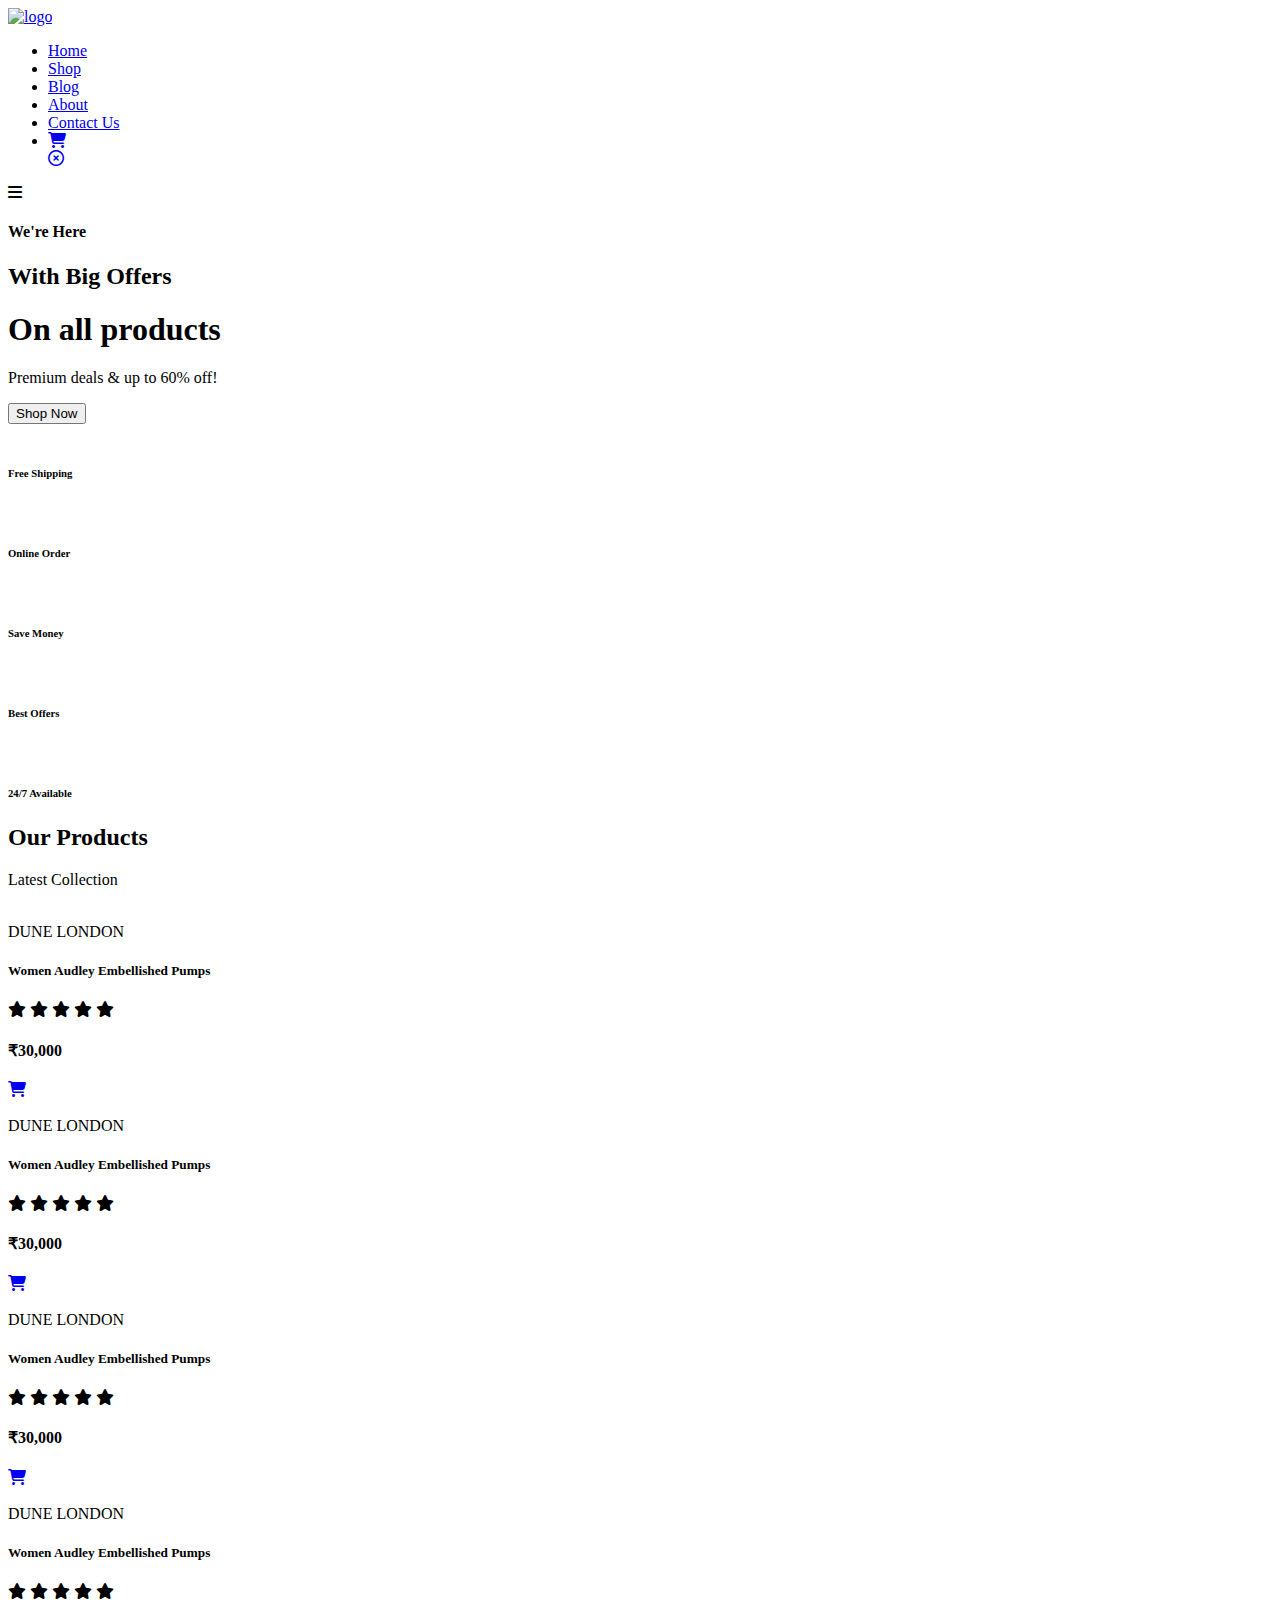
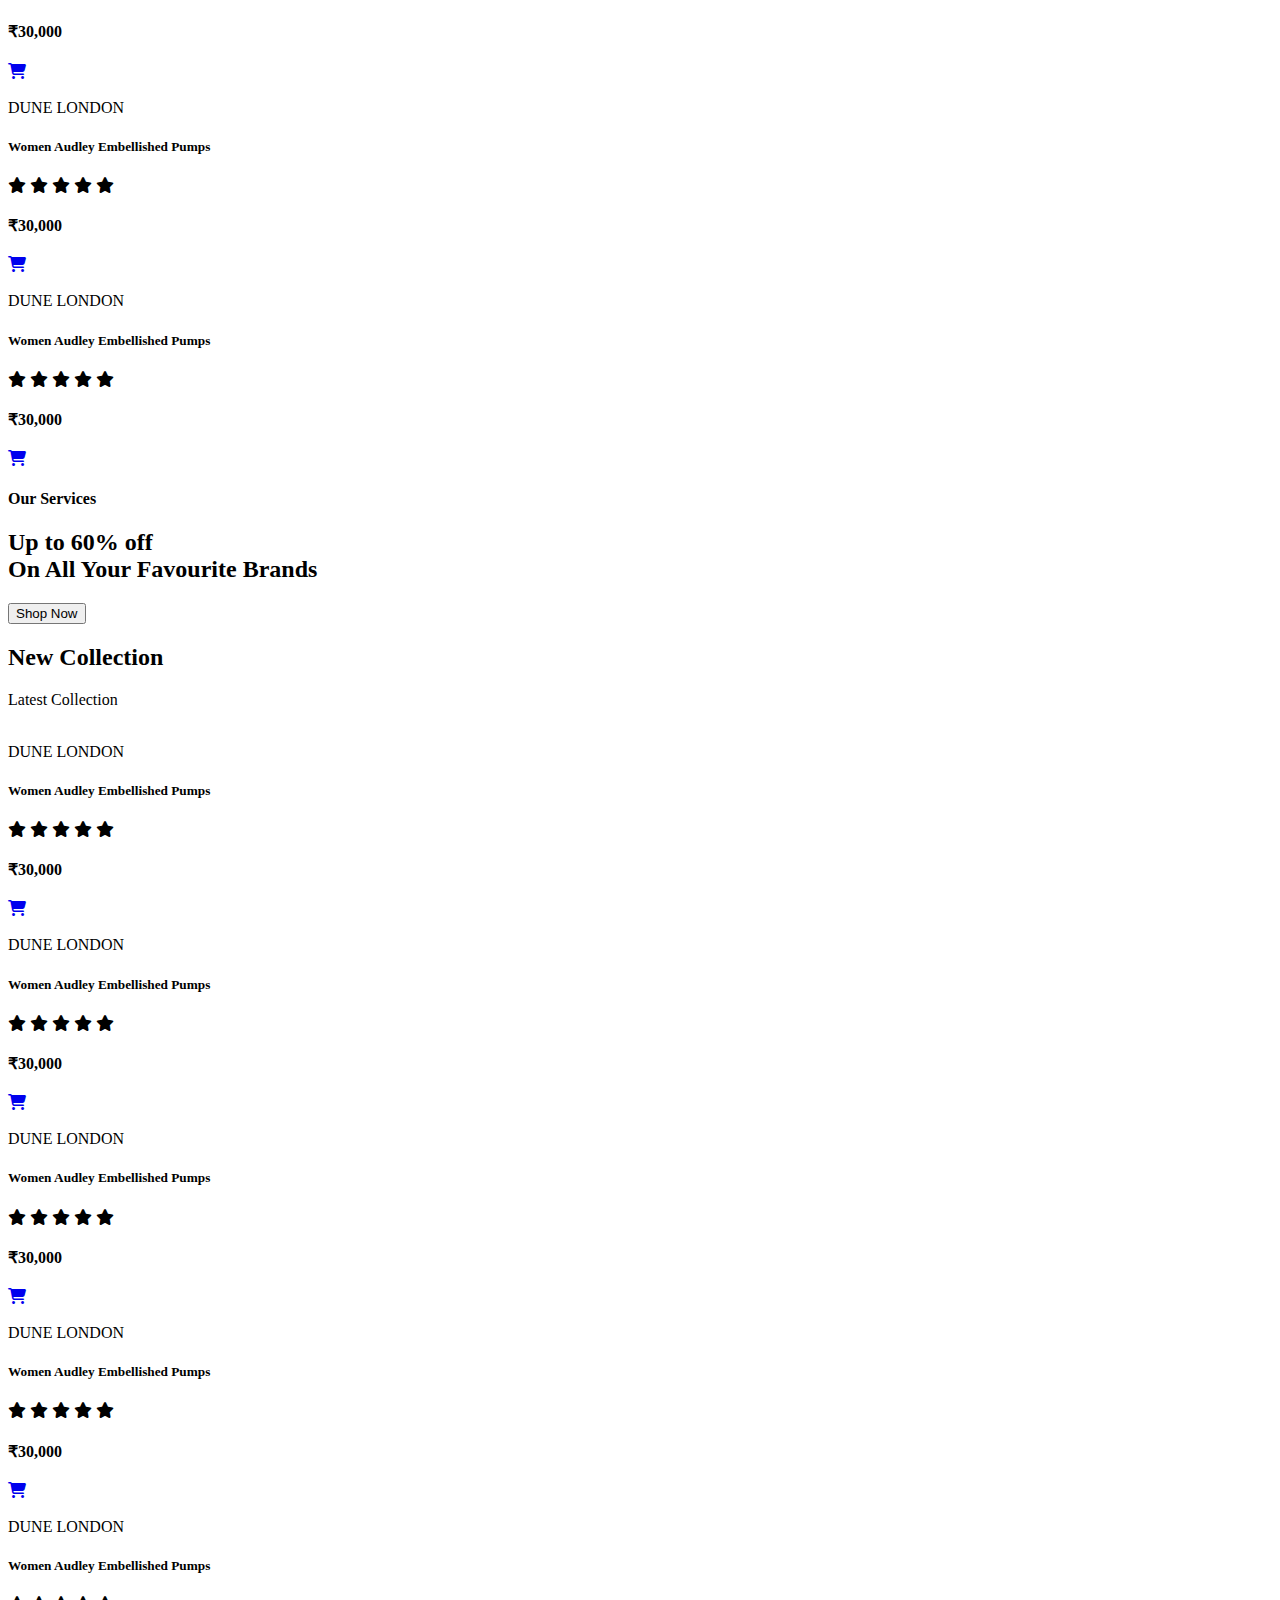
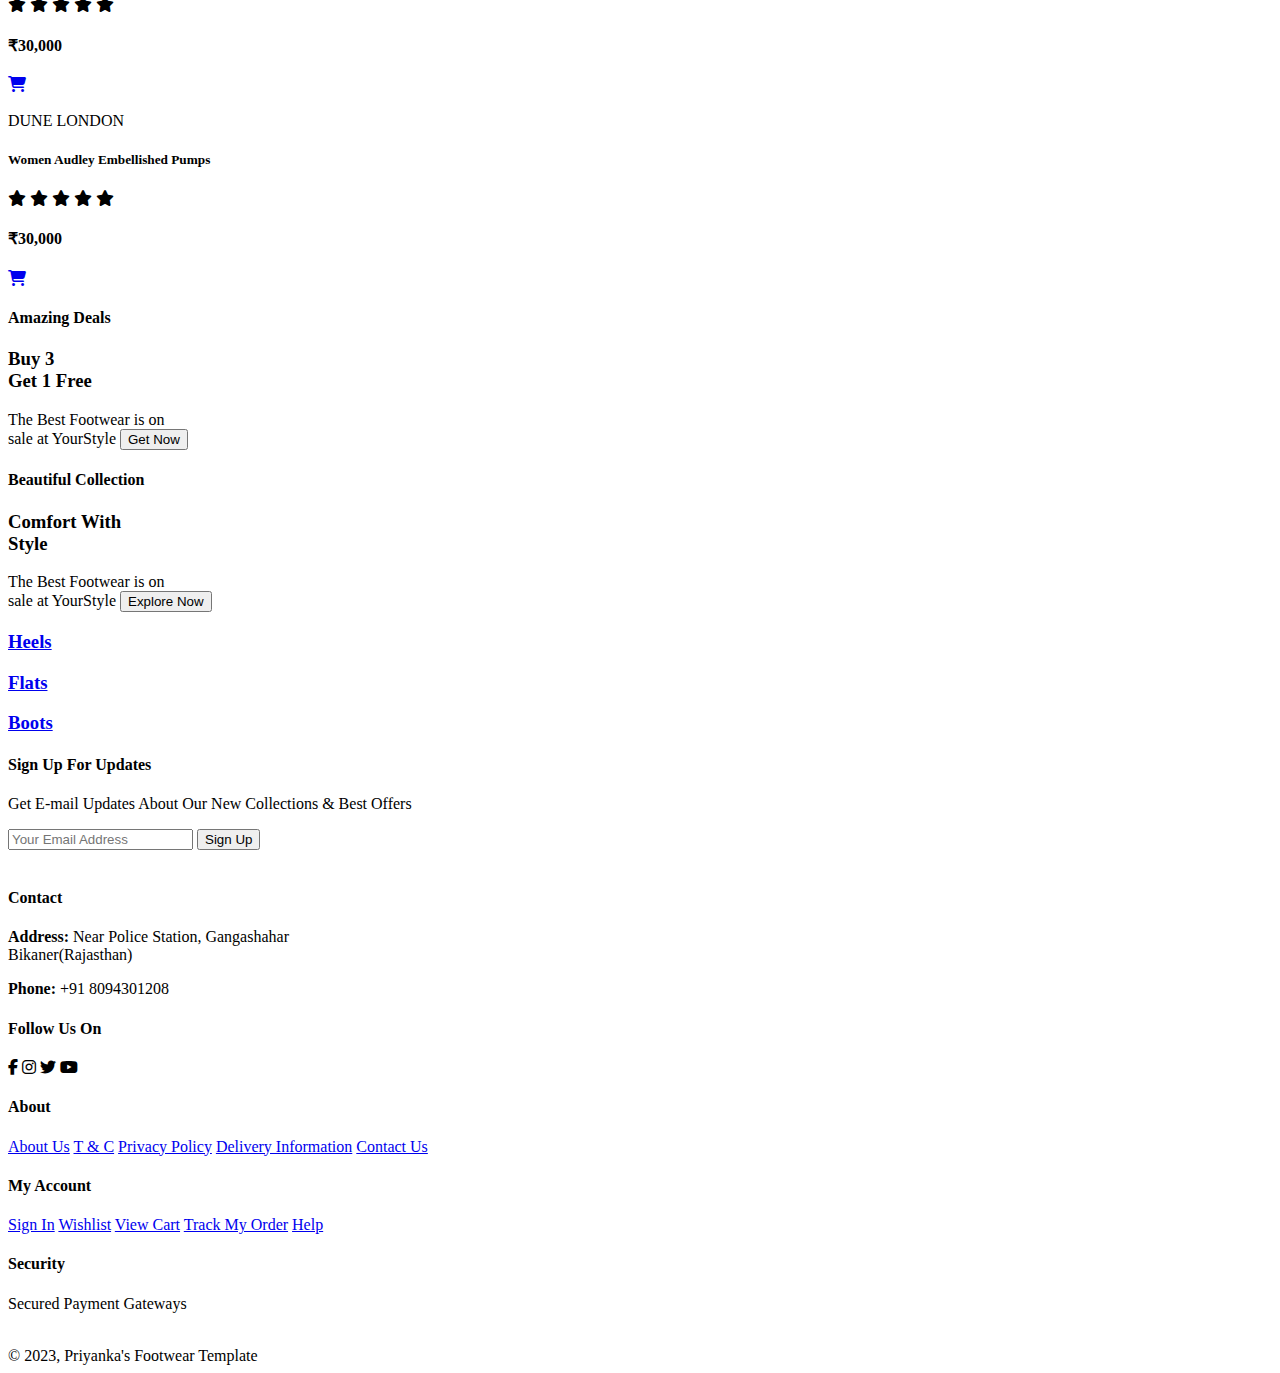
==== index.html @ 7c6fa23d "Add files via upload" ====
<!DOCTYPE html>
<html lang="en">

<head>
    <meta charset="UTF-8">
    <meta name="viewport" content="width=device-width, initial-scale=1.0">
    <title>Foot Bank</title>

    <link rel="stylesheet" href="index.css">
    <link rel="stylesheet" href="https://cdnjs.cloudflare.com/ajax/libs/font-awesome/6.2.1/css/all.min.css" />
    <link rel="icon" href="img/logooo.png">

</head>

<body>
    <!-- Navbar Section -->
    <section id="navbarSection">

        <a href="#"><img src="./img/logooo.png" class="logo" alt="logo"></a>
        <div>
            <ul id="navbar">
                <li><a href="index.html" class="active">Home</a></li>
                <li><a href="shop.html">Shop</a></li>
                <li><a href="blog.html">Blog</a></li>
                <li><a href="about.html">About</a></li>
                <li><a href="contact.html">Contact Us</a></li>
                <li><a href="addbag.html">
                        <i class="fa-solid fa-cart-shopping"></i>
                    </a></li>
                <a href="#" id="closeBtn"><i class="fa-regular fa-circle-xmark"></i></a>
            </ul>
        </div>
        <div id="menu">
            <i id="menubar" class="fa-solid fa-bars"></i>
        </div>
    </section>

    <!-- Heading Section -->
    <section id="headings">
        <div class="leftHead">
            <h4>We're Here</h4>
            <h2>With Big Offers </h2>
            <h1>On all products</h1>
            <p>Premium deals & up to 60% off!</p>
            <button>Shop Now</button>
        </div>
        <div class="rightHead">

        </div>

    </section>

    <!-- Feature Section -->
    <section id="features">
        <div class="featureBox">
            <img src="./img/features/free.png" alt="">
            <h6>Free Shipping</h6>
        </div>
        <div class="featureBox">
            <img src="./img/features/online.png" alt="">
            <h6>Online Order</h6>
        </div>
        <div class="featureBox">
            <img src="./img/features/saveMoney.png" alt="">
            <h6>Save Money</h6>
        </div>

        <div class="featureBox">
            <img src="./img/features/offer.webp" alt="">
            <h6>Best Offers</h6>
        </div>
        <div class="featureBox">
            <img src="./img/features/24_7.webp" alt="">
            <h6>24/7 Available</h6>
        </div>


    </section>


    <!-- Products1  Section -->
    <section id="products1">
        <h2>Our Products</h2>
        <p>Latest Collection</p>
        <div class="productContainer">
            <div class="prod">
                <img src="img/products/heel_pro1.jpg" alt="">
                <div class="pro-desc">
                    <span>DUNE LONDON</span>
                    <h5>Women Audley Embellished Pumps</h5>
                    <div class="rating">
                        <i class="fas fa-star"></i>
                        <i class="fas fa-star"></i>
                        <i class="fas fa-star"></i>
                        <i class="fas fa-star"></i>
                        <i class="fas fa-star"></i>
                    </div>
                    <h4>₹30,000</h4>
                </div>
                <a href="#"><i class="fa-solid fa-cart-shopping cart"></i></a>
            </div>
            <div class="prod">
                <img src="img/products/heel_pro2.webp" alt="">
                <div class="pro-desc">
                    <span>DUNE LONDON</span>
                    <h5>Women Audley Embellished Pumps</h5>
                    <div class="rating">
                        <i class="fas fa-star"></i>
                        <i class="fas fa-star"></i>
                        <i class="fas fa-star"></i>
                        <i class="fas fa-star"></i>
                        <i class="fas fa-star"></i>
                    </div>
                    <h4>₹30,000</h4>
                </div>
                <a href="#"><i class="fa-solid fa-cart-shopping cart"></i></a>
            </div>
            <div class="prod">
                <img src="img/products/heel_pro3.webp" alt="">
                <div class="pro-desc">
                    <span>DUNE LONDON</span>
                    <h5>Women Audley Embellished Pumps</h5>
                    <div class="rating">
                        <i class="fas fa-star"></i>
                        <i class="fas fa-star"></i>
                        <i class="fas fa-star"></i>
                        <i class="fas fa-star"></i>
                        <i class="fas fa-star"></i>
                    </div>
                    <h4>₹30,000</h4>
                </div>
                <a href="#"><i class="fa-solid fa-cart-shopping cart"></i></a>
            </div>
            <div class="prod">
                <img src="img/products/heel_pro4.jpeg" alt="">
                <div class="pro-desc">
                    <span>DUNE LONDON</span>
                    <h5>Women Audley Embellished Pumps</h5>
                    <div class="rating">
                        <i class="fas fa-star"></i>
                        <i class="fas fa-star"></i>
                        <i class="fas fa-star"></i>
                        <i class="fas fa-star"></i>
                        <i class="fas fa-star"></i>
                    </div>
                    <h4>₹30,000</h4>
                </div>
                <a href="#"><i class="fa-solid fa-cart-shopping cart"></i></a>
            </div>
            <div class="prod">
                <img src="img/products/heel_pro5.jpeg" alt="">
                <div class="pro-desc">
                    <span>DUNE LONDON</span>
                    <h5>Women Audley Embellished Pumps</h5>
                    <div class="rating">
                        <i class="fas fa-star"></i>
                        <i class="fas fa-star"></i>
                        <i class="fas fa-star"></i>
                        <i class="fas fa-star"></i>
                        <i class="fas fa-star"></i>
                    </div>
                    <h4>₹30,000</h4>
                </div>
                <a href="#"><i class="fa-solid fa-cart-shopping cart"></i></a>
            </div>
            <div class="prod">
                <img src="img/products/heel_pro6.jpeg" alt="">
                <div class="pro-desc">
                    <span>DUNE LONDON</span>
                    <h5>Women Audley Embellished Pumps</h5>
                    <div class="rating">
                        <i class="fas fa-star"></i>
                        <i class="fas fa-star"></i>
                        <i class="fas fa-star"></i>
                        <i class="fas fa-star"></i>
                        <i class="fas fa-star"></i>
                    </div>
                    <h4>₹30,000</h4>
                </div>
                <a href="#"><i class="fa-solid fa-cart-shopping cart"></i></a>
            </div>
        </div>
    </section>

    <!-- Banner Section -->
    <section id="banner">
        <h4>Our Services</h4>
        <h2>Up to <span>60% off</span> <br>
            On All Your Favourite Brands </h2>
        <button>Shop Now</button>
    </section>


    <!-- Arrival Section -->
    <section id="products1">
        <h2>New Collection</h2>
        <p>Latest Collection</p>
        <div class="productContainer">
            <div class="prod">
                <img src="img/arrival/arrival1.jpeg" alt="">
                <div class="pro-desc">
                    <span>DUNE LONDON</span>
                    <h5>Women Audley Embellished Pumps</h5>
                    <div class="rating">
                        <i class="fas fa-star"></i>
                        <i class="fas fa-star"></i>
                        <i class="fas fa-star"></i>
                        <i class="fas fa-star"></i>
                        <i class="fas fa-star"></i>
                    </div>
                    <h4>₹30,000</h4>
                </div>
                <a href="#"><i class="fa-solid fa-cart-shopping cart"></i></a>
            </div>
            <div class="prod">
                <img src="img/arrival/arrival2.jpeg" alt="">
                <div class="pro-desc">
                    <span>DUNE LONDON</span>
                    <h5>Women Audley Embellished Pumps</h5>
                    <div class="rating">
                        <i class="fas fa-star"></i>
                        <i class="fas fa-star"></i>
                        <i class="fas fa-star"></i>
                        <i class="fas fa-star"></i>
                        <i class="fas fa-star"></i>
                    </div>
                    <h4>₹30,000</h4>
                </div>
                <a href="#"><i class="fa-solid fa-cart-shopping cart"></i></a>
            </div>
            <div class="prod">
                <img src="img/arrival/arrival3.jpeg" alt="">
                <div class="pro-desc">
                    <span>DUNE LONDON</span>
                    <h5>Women Audley Embellished Pumps</h5>
                    <div class="rating">
                        <i class="fas fa-star"></i>
                        <i class="fas fa-star"></i>
                        <i class="fas fa-star"></i>
                        <i class="fas fa-star"></i>
                        <i class="fas fa-star"></i>
                    </div>
                    <h4>₹30,000</h4>
                </div>
                <a href="#"><i class="fa-solid fa-cart-shopping cart"></i></a>
            </div>
            <div class="prod">
                <img src="img/arrival/arrival4.webp" alt="">
                <div class="pro-desc">
                    <span>DUNE LONDON</span>
                    <h5>Women Audley Embellished Pumps</h5>
                    <div class="rating">
                        <i class="fas fa-star"></i>
                        <i class="fas fa-star"></i>
                        <i class="fas fa-star"></i>
                        <i class="fas fa-star"></i>
                        <i class="fas fa-star"></i>
                    </div>
                    <h4>₹30,000</h4>
                </div>
                <a href="#"><i class="fa-solid fa-cart-shopping cart"></i></a>
            </div>
            <div class="prod">
                <img src="img/arrival/arrival5.jpeg" alt="">
                <div class="pro-desc">
                    <span>DUNE LONDON</span>
                    <h5>Women Audley Embellished Pumps</h5>
                    <div class="rating">
                        <i class="fas fa-star"></i>
                        <i class="fas fa-star"></i>
                        <i class="fas fa-star"></i>
                        <i class="fas fa-star"></i>
                        <i class="fas fa-star"></i>
                    </div>
                    <h4>₹30,000</h4>
                </div>
                <a href="#"><i class="fa-solid fa-cart-shopping cart"></i></a>
            </div>
            <div class="prod">
                <img src="img/arrival/arrival6.webp" alt="">
                <div class="pro-desc">
                    <span>DUNE LONDON</span>
                    <h5>Women Audley Embellished Pumps</h5>
                    <div class="rating">
                        <i class="fas fa-star"></i>
                        <i class="fas fa-star"></i>
                        <i class="fas fa-star"></i>
                        <i class="fas fa-star"></i>
                        <i class="fas fa-star"></i>
                    </div>
                    <h4>₹30,000</h4>
                </div>
                <a href="#"><i class="fa-solid fa-cart-shopping cart"></i></a>
            </div>
        </div>
    </section>

    <!-- Home multi Banners Section -->
    <section id="multi-banner">
        <div class="banner-box">
            <h4>Amazing Deals</h4>
            <h3>Buy 3 <br> Get 1 Free</h3>
            <span>The Best Footwear is on <br> sale at <span class="siteName">YourStyle</span> </span>
            <button>Get Now</button>
        </div>

        <div class="banner-box multi-ban2">
            <h4>Beautiful Collection</h4>
            <h3>Comfort With <br>Style </h3>
            <span>The Best Footwear is on <br> sale at <span class="siteName">YourStyle</span> </span>
            <button class="multi-ban2btn">Explore Now</button>
        </div>
    </section>

    <!-- Home multi Banners 2 Section -->
    <section id="multi-banner2">
        <a href="#">
            <div class="banner-box banner-box21">
                <h3>Heels</h3>
            </div>
        </a>

        <a href="#">
            <div class="banner-box banner-box22">
                <h3>Flats</h3>
            </div>
        </a>


        <a href="#">
            <div class="banner-box banner-box23">
                <h3>Boots</h3>
            </div>
        </a>
    </section>

    <section id="emailLetter">
        <div class="letterLeft">
            <h4>Sign Up For Updates</h4>
            <p>Get E-mail Updates About Our New Collections & <span>Best Offers</span></p>
        </div>
        <div class="emailInput">
            <input type="text" placeholder="Your Email Address">
            <button class="emailBtn">Sign Up</button>
        </div>
    </section>

    <footer>
        <div class="box footer1">
            <img src="img/logooo.png" alt="">
            <h4>Contact</h4>
            <p><strong>Address: </strong>Near Police Station, Gangashahar <br>Bikaner(Rajasthan)</p>
            <p><strong>Phone: </strong>+91 8094301208</p>
            <div class="follows">
                <h4>Follow Us On</h4>
                <div class="followIcons">
                    <i class="fa-brands fa-facebook-f"></i>
                    <i class="fa-brands fa-instagram"></i>
                    <i class="fa-brands fa-twitter"></i>
                    <i class="fa-brands fa-youtube"></i>
                </div>
            </div>
        </div>
        <div class="box footer2">
            <h4>About</h4>
            <a href="#">About Us</a>
            <a href="#">T & C</a>
            <a href="#">Privacy Policy</a>
            <a href="#">Delivery Information</a>
            <a href="#">Contact Us</a>
        </div>
        <div class="box footer3">
            <h4>My Account</h4>
            <a href="#">Sign In</a>
            <a href="#">Wishlist</a>
            <a href="#">View Cart</a>
            <a href="#">Track My Order</a>
            <a href="#">Help</a>
        </div>
        <div class="box footer4">
            <h4>Security</h4>
            <p>Secured Payment Gateways</p>
            <img src="img/pay/pay.png" alt="">
        </div>

        <div class="footerCopyRight">
            &#169; 2023, Priyanka's Footwear Template
        </div>
    </footer>
    <script src="index.js"></script>
</body>

</html>
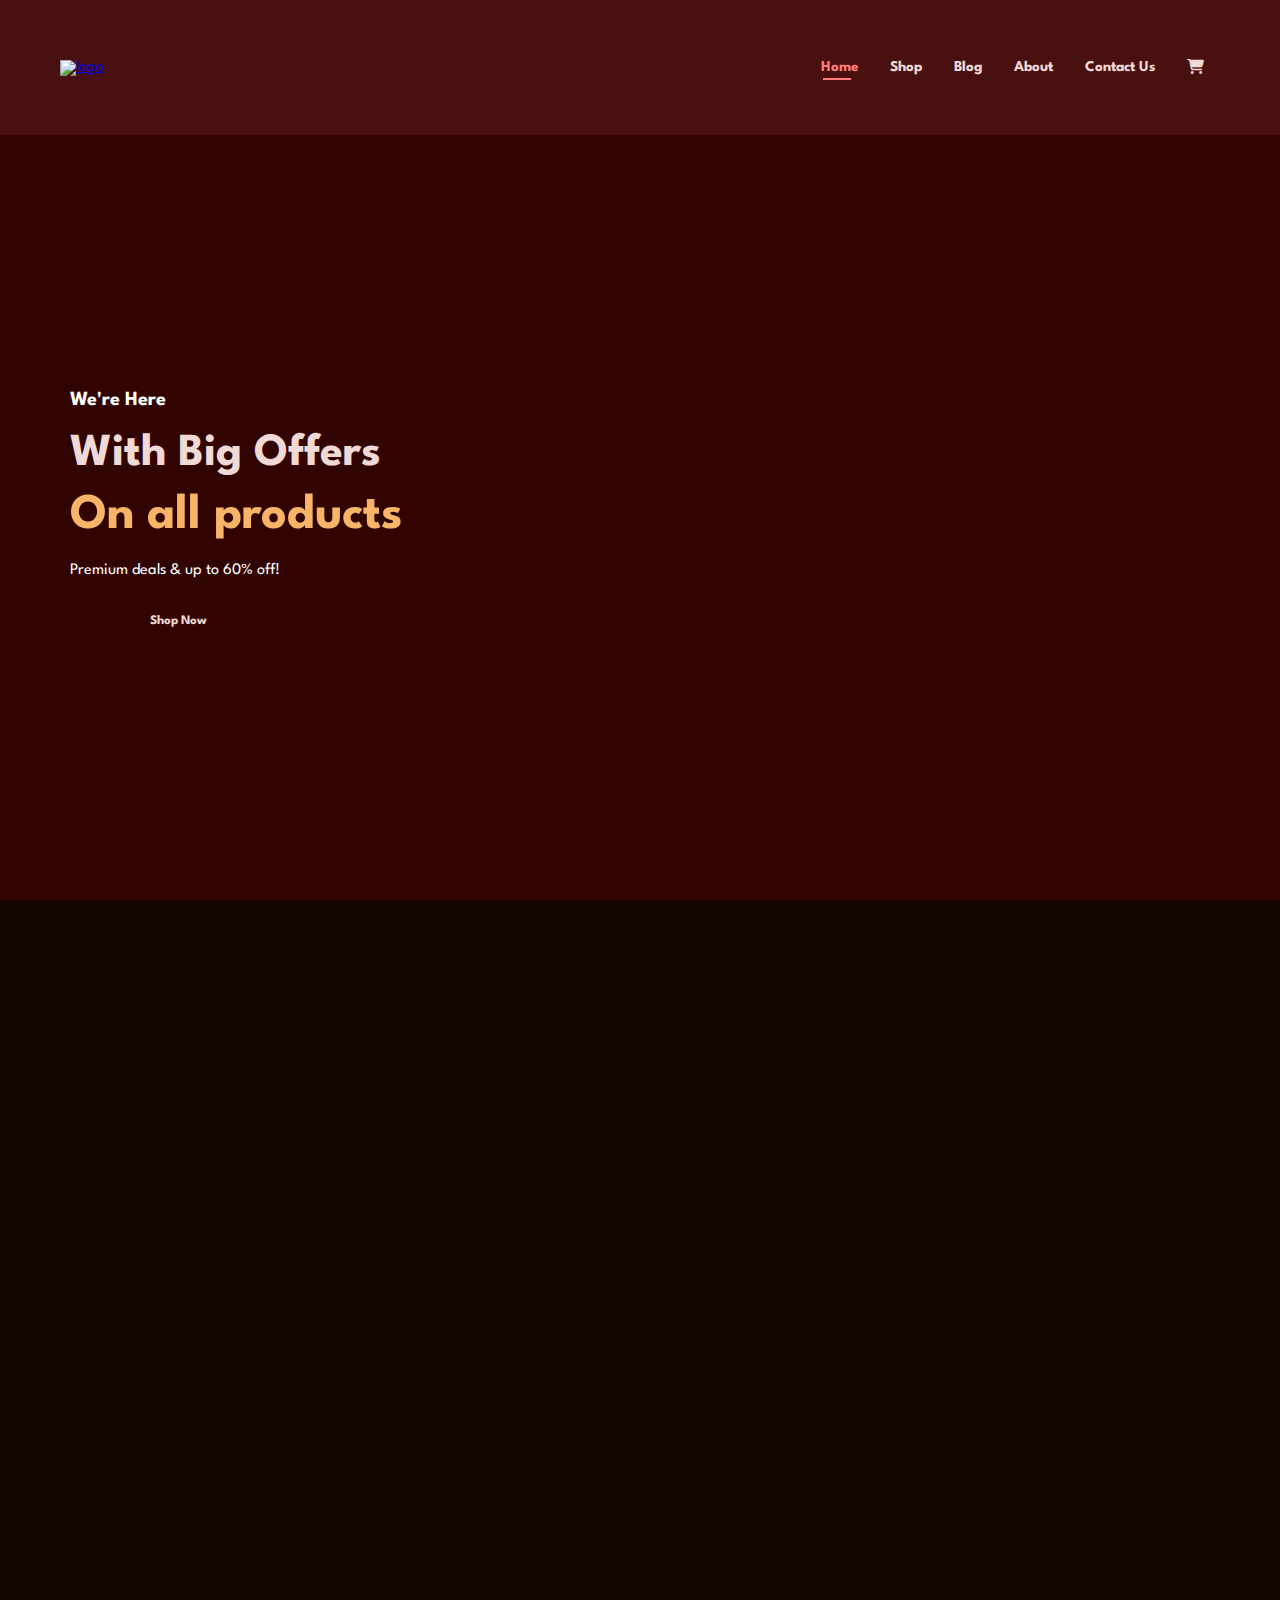
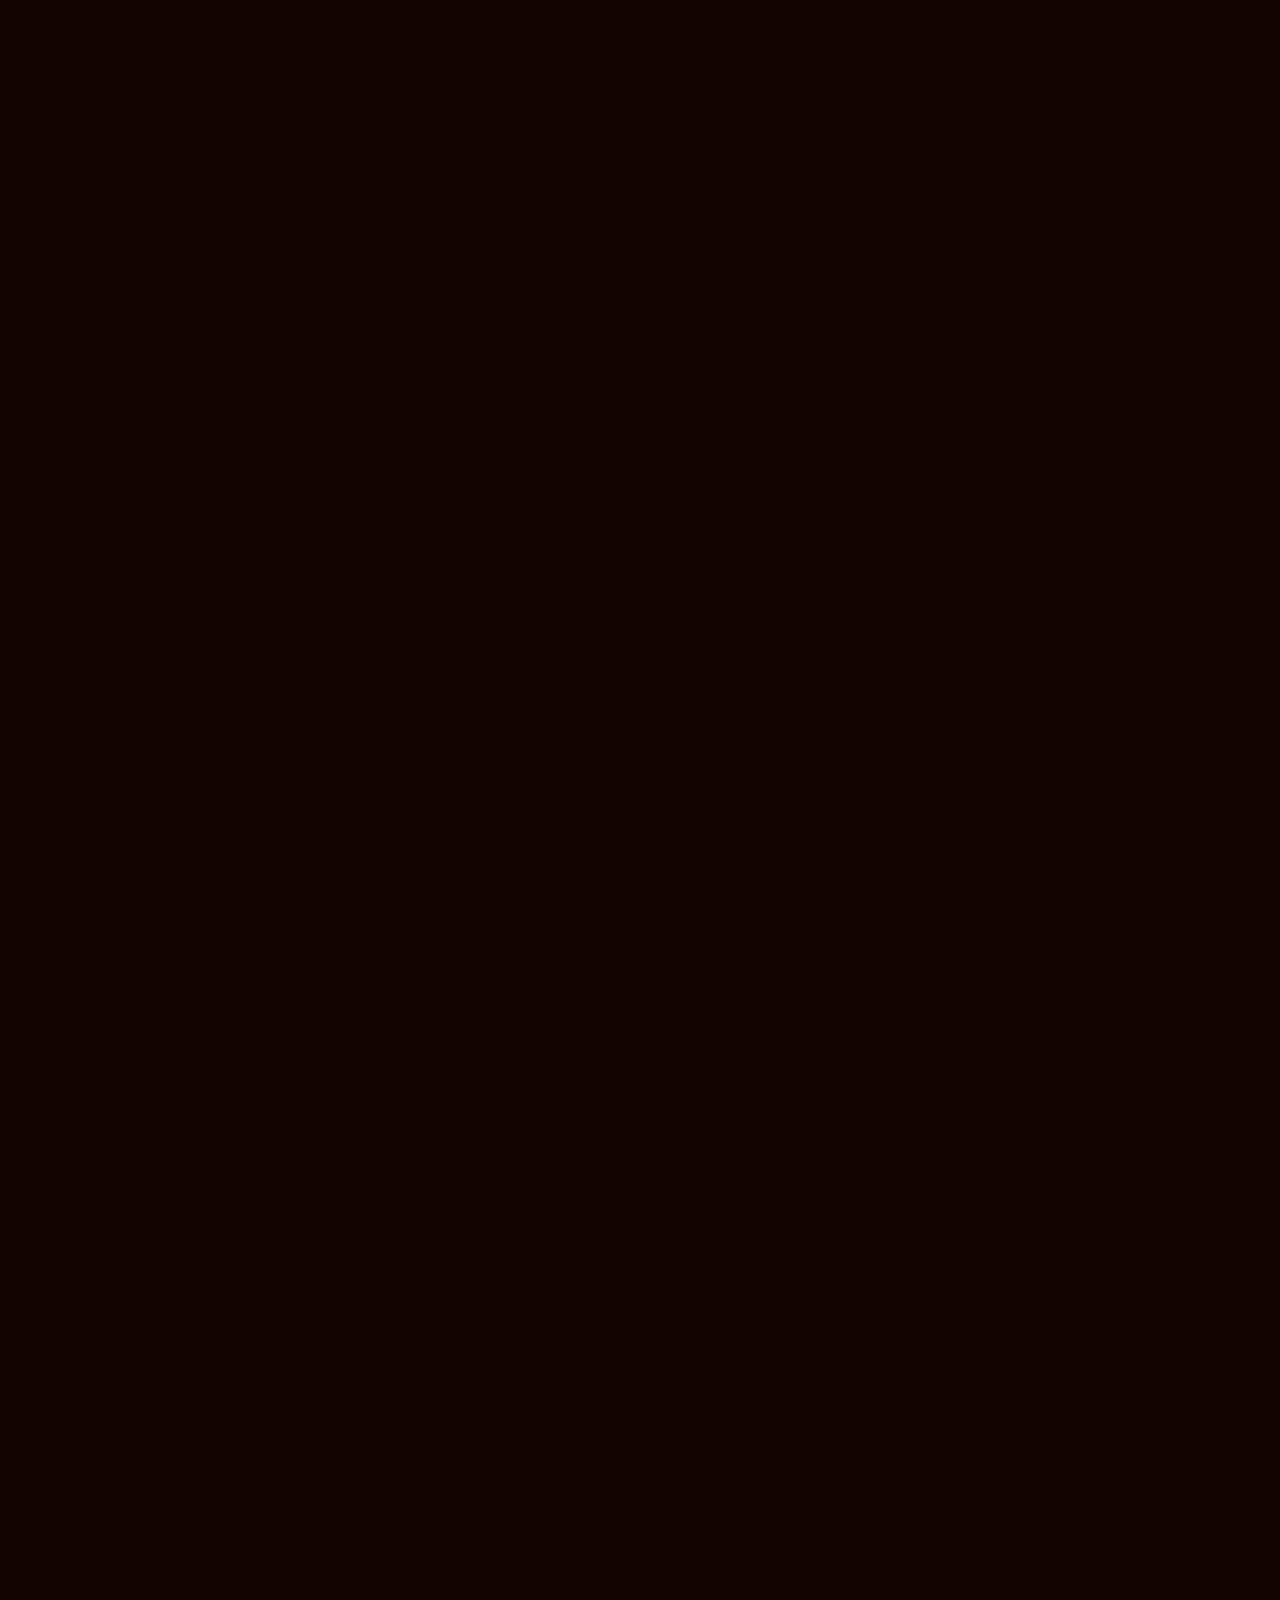
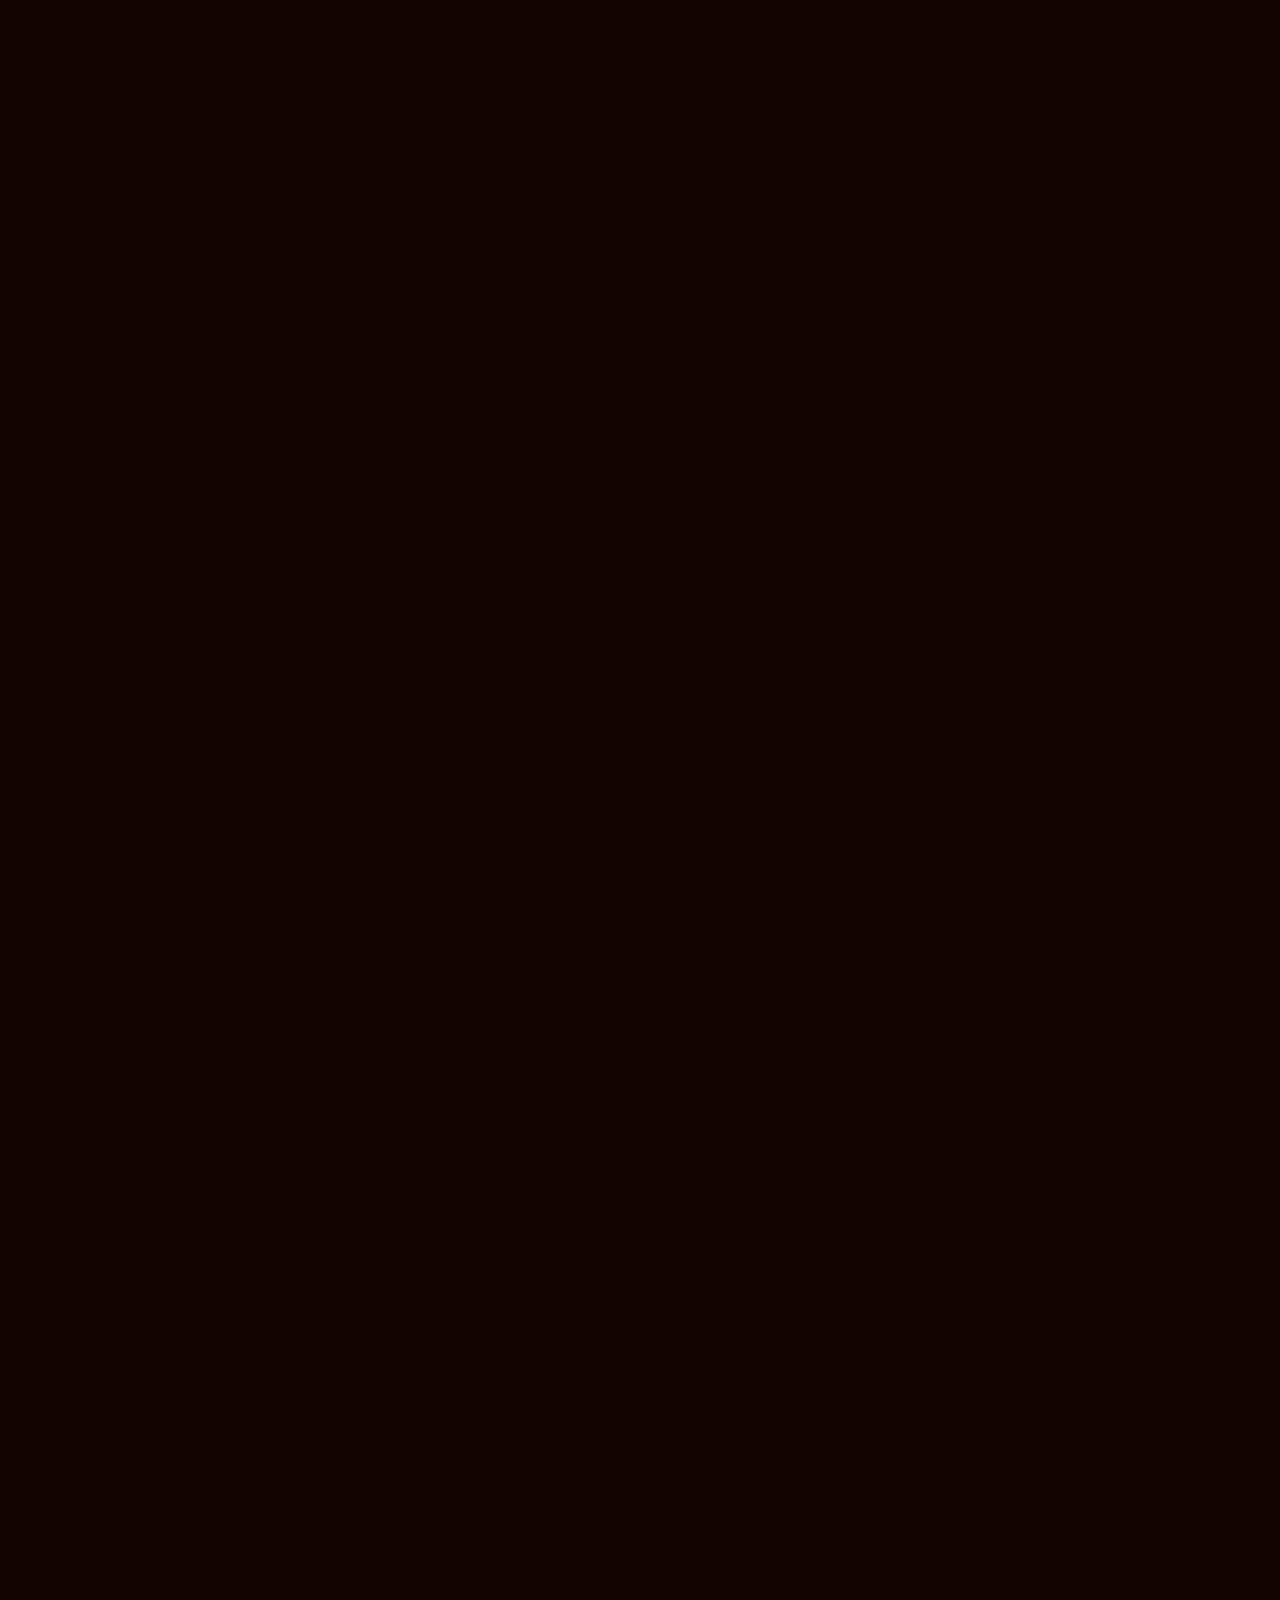
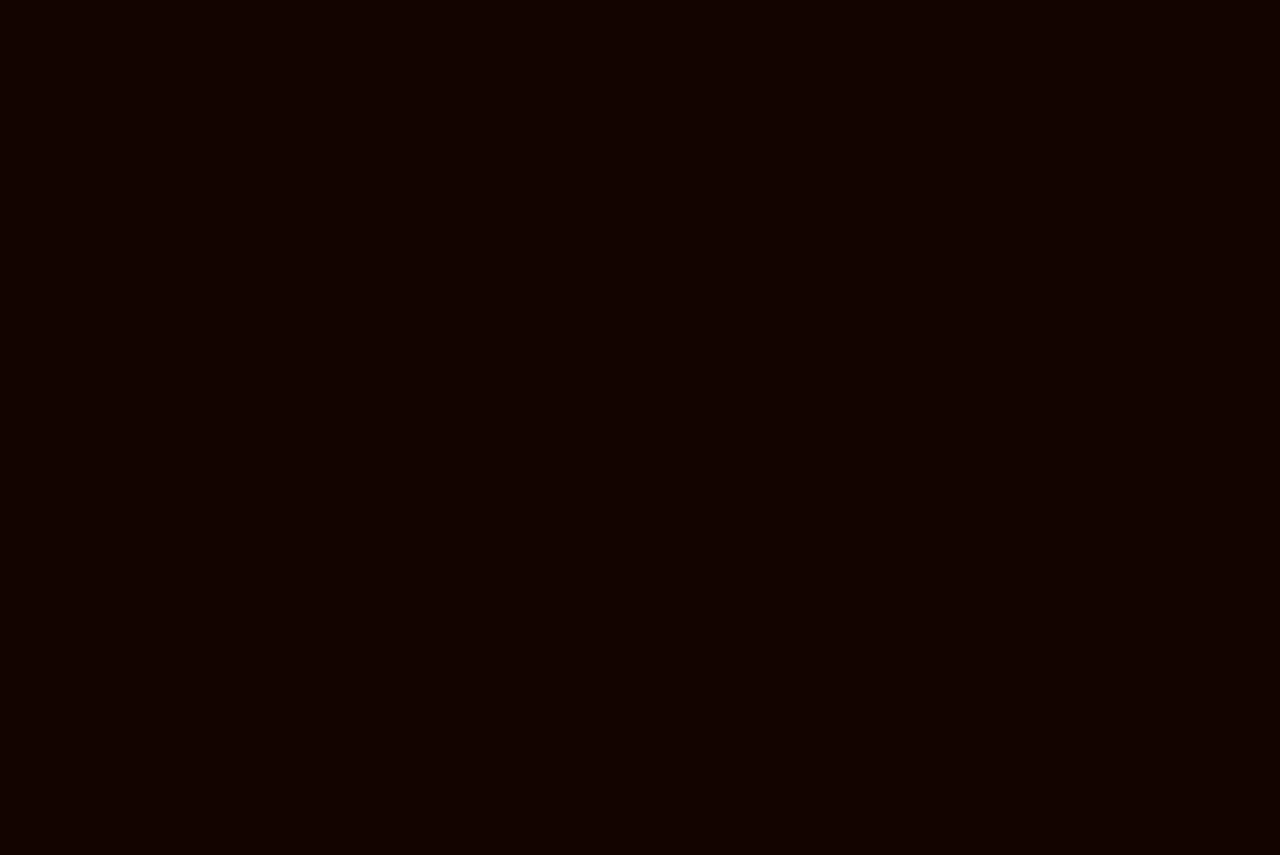
==== commit da19f557: "Update index.html" ====
--- a/index.html
+++ b/index.html
@@ -4,11 +4,11 @@
 <head>
     <meta charset="UTF-8">
     <meta name="viewport" content="width=device-width, initial-scale=1.0">
-    <title>Foot Bank</title>
+    <title>Foot Size</title>
 
     <link rel="stylesheet" href="index.css">
     <link rel="stylesheet" href="https://cdnjs.cloudflare.com/ajax/libs/font-awesome/6.2.1/css/all.min.css" />
-    <link rel="icon" href="img/logooo.png">
+    <link rel="icon" href="logo1.png">
 
 </head>
 
@@ -16,7 +16,7 @@
     <!-- Navbar Section -->
     <section id="navbarSection">
 
-        <a href="#"><img src="./img/logooo.png" class="logo" alt="logo"></a>
+        <a href="#"><img src="logo1.png" class="logo" alt="logo"></a>
         <div>
             <ul id="navbar">
                 <li><a href="index.html" class="active">Home</a></li>
@@ -300,14 +300,14 @@
         <div class="banner-box">
             <h4>Amazing Deals</h4>
             <h3>Buy 3 <br> Get 1 Free</h3>
-            <span>The Best Footwear is on <br> sale at <span class="siteName">YourStyle</span> </span>
+            <span>The Best Footwear is on <br> sale at <span class="siteName">Foot Size</span> </span>
             <button>Get Now</button>
         </div>
 
         <div class="banner-box multi-ban2">
             <h4>Beautiful Collection</h4>
             <h3>Comfort With <br>Style </h3>
-            <span>The Best Footwear is on <br> sale at <span class="siteName">YourStyle</span> </span>
+            <span>The Best Footwear is on <br> sale at <span class="siteName">Foot Size</span> </span>
             <button class="multi-ban2btn">Explore Now</button>
         </div>
     </section>
@@ -347,7 +347,7 @@
 
     <footer>
         <div class="box footer1">
-            <img src="img/logooo.png" alt="">
+            <img src="logo2.png" alt="">
             <h4>Contact</h4>
             <p><strong>Address: </strong>Near Police Station, Gangashahar <br>Bikaner(Rajasthan)</p>
             <p><strong>Phone: </strong>+91 8094301208</p>
@@ -390,4 +390,4 @@
     <script src="index.js"></script>
 </body>
 
-</html>+</html>
--- a/index.css
+++ b/index.css
@@ -0,0 +1,751 @@
+@import url("https://fonts.googleapis.com/css2?family=Spartan:wght@100;200;300;400;500;600;700;800;900&display=swap");
+* {
+  margin: 0;
+  padding: 0;
+  box-sizing: border-box;
+  font-family: "Spartan", sans-serif;
+  scroll-behavior: smooth;
+}
+
+h1 {
+  font-size: 50px;
+  line-height: 64px;
+  color: #222;
+}
+
+h2 {
+  font-size: 46px;
+  line-height: 54px;
+  color: #222;
+}
+
+h4 {
+  font-size: 20px;
+  color: #222;
+}
+
+h6 {
+  font-weight: 700;
+  font-size: 12px;
+}
+
+p {
+  font-size: 16px;
+  margin: 15px 0 20px 0;
+}
+
+.section-p1 {
+  padding: 40px 80px;
+}
+
+.section-m1 {
+  margin: 40px 0;
+}
+
+body {
+  width: 100%;
+  height: 100vh;
+  background-color: rgb(19 4 0);
+}
+
+html,
+body {
+  width: 100%;
+  overflow-x: hidden;
+}
+/* ---------------------------------------- */
+/*  NAVBAR STARTED */
+#navbarSection {
+  display: flex;
+  align-items: center;
+  background-color: #491010;
+  justify-content: space-between;
+  padding: 0px 60px;
+  height: 15vh;
+  z-index: 10000;
+  position: sticky;
+  top: 0;
+  left: 0;
+}
+img.logo {
+  width: 8vw;
+}
+#navbar {
+  display: flex;
+  align-items: center;
+  justify-content: space-between;
+}
+
+#navbar li {
+  list-style: none;
+  padding: 0px 16px;
+  position: relative;
+}
+
+#navbar li a {
+  text-decoration: none;
+  font-size: 15px;
+  font-weight: bold;
+  color: #f1dad6;
+  transition: 0.6s ease-out;
+}
+
+#navbar li a:hover,
+#navbar li a.active {
+  /* color: #e77979; */
+  color: #ff7e7e;
+}
+
+/* For underline in nav li tags:using ::after , for absolute position just add relative position to parent means in "li"*/
+#navbar li a.active::after,
+#navbar li a:hover::after {
+  content: "";
+  width: 40%;
+  height: 2px;
+  background-color: #ff7e7e;
+  position: absolute;
+  bottom: -5px;
+  left: 18px;
+}
+#closeBtn {
+  display: none;
+}
+#menu {
+  display: none;
+  align-items: center;
+}
+/*  NAVBAR ENDED */
+
+/* ---------------------------------------- */
+
+/* HOME PAGE HEADING STARTED  */
+
+#headings {
+  background-color: #310401;
+  display: flex;
+  align-items: center;
+  justify-content: space-between;
+}
+.leftHead {
+  padding: 0 70px;
+}
+
+.leftHead h4 {
+  color: white;
+  margin-bottom: 18px;
+}
+.leftHead h2 {
+  color: #f1dad6;
+  margin-bottom: 3px;
+}
+.leftHead h1 {
+  color: #f8b569;
+}
+.leftHead p {
+  color: white;
+}
+.leftHead button {
+  background-image: url("./img/button.png");
+  background-repeat: no-repeat;
+  background-color: transparent;
+  font-size: 13px;
+  font-weight: bold;
+  color: #f1dad6;
+  border: 0;
+  padding: 17px 80px;
+  cursor: pointer;
+}
+
+.rightHead {
+  padding-right: 200px;
+  flex-basis: 55%;
+  background-image: url("./img/coolheel2.webp");
+  height: 85vh;
+  background-position: top -50px right 0;
+  background-repeat: no-repeat;
+  background-size: cover;
+}
+
+/*  HOME PAGE HEADING ENDED */
+
+/* ---------------------------------------- */
+
+/* HOME PAGE FEATURE STARTED  */
+#features {
+  display: flex;
+  flex-direction: row;
+  align-items: center;
+  justify-content: space-evenly;
+  flex-wrap: wrap;
+  background-color: #f1dad6;
+  padding: 50px 10px;
+}
+#features .featureBox {
+  width: 171px;
+  text-align: center;
+  padding: 33px 13px;
+  box-shadow: 0px 0px 10px rgba(136, 4, 4, 0.1);
+  border: 1px solid #fcc6c370;
+  border-radius: 10px;
+  margin: 15px 0;
+}
+
+#features .featureBox:hover {
+  box-shadow: 4px 4px 43px rgba(136, 4, 4, 0.1);
+}
+#features .featureBox img {
+  width: 100%;
+  height: 18vh;
+  margin-bottom: 10px;
+  background: transparent;
+  /* mix-blend-mode: multiply;
+  filter: contrast(1); */
+}
+#features .featureBox h6 {
+  padding: 9px 8px;
+  display: inline-block;
+  line-height: 1;
+  border-radius: 6px;
+  color: white;
+  background-color: rgb(193, 64, 0);
+}
+
+#features .featureBox:nth-child(2) h6 {
+  background-color: rgb(178, 126, 243);
+}
+
+#features .featureBox:nth-child(3) h6 {
+  background-color: rgb(110, 194, 250);
+}
+
+#features .featureBox:nth-child(4) h6 {
+  background-color: rgb(243, 163, 126);
+}
+
+#features .featureBox:nth-child(5) h6 {
+  background-color: rgb(246, 90, 111);
+}
+
+#features .featureBox:nth-child(6) h6 {
+  background-color: rgb(246, 90, 111);
+}
+
+/* HOME PAGE FEATURE ENDED  */
+
+/* ---------------------------------------- */
+
+/* HOME PAGE PRODUCTS1 STARTED  */
+#products1 {
+  background-color: #f1dad6;
+  padding: 50px 50px;
+  text-align: center;
+}
+#products1 .productContainer {
+  display: flex;
+  align-items: center;
+  justify-content: space-evenly;
+  flex-wrap: wrap;
+  margin-top: 40px;
+}
+#products1 .prod {
+  width: 20%;
+  min-width: 300px;
+  border-radius: 14px;
+  border: 0.2px solid #f8bac5;
+  margin: 30px 40px;
+  box-shadow: 0px 0px 10px rgba(136, 4, 4, 0.1);
+  cursor: pointer;
+  transition: 0.3s ease;
+  position: relative;
+}
+
+#products1 .prod:hover {
+  box-shadow: 4px 4px 43px rgba(136, 4, 4, 0.3);
+}
+#products1 .prod img {
+  border-radius: 10px;
+  width: 80%;
+  margin-top: 20px;
+  height: 35vh;
+}
+#products1 .prod .pro-desc {
+  text-align: start;
+  padding: 13px 10px;
+}
+
+#products1 .prod .pro-desc span {
+  color: #606063;
+  font-size: 12px;
+}
+
+#products1 .prod .pro-desc h5 {
+  color: #1a1a1a;
+  font-size: 15px;
+}
+#products1 .prod .pro-desc i {
+  font-size: 12px;
+  color: rgb(240, 181, 25);
+}
+
+#products1 .prod .pro-desc h4 {
+  padding-top: 7px;
+  font-size: 13px;
+  font-weight: bold;
+  color: #a52433;
+}
+#products1 .prod .cart {
+  width: 40px;
+  height: 40px;
+  line-height: 40px;
+  border-radius: 50px;
+  background-color: #ffadad;
+  font-weight: 900;
+  color: #810808;
+  border: 1px solid #ffa0a0;
+  position: absolute;
+  bottom: 13px;
+  right: 18px;
+}
+
+/*  HOME PAGE FEATURE ENDED */
+
+/* ---------------------------------------- */
+
+/* HOME PAGE BANNER STARTED  */
+
+#banner {
+  display: flex;
+  flex-direction: column;
+  justify-content: center;
+  align-items: center;
+  text-align: center;
+  background-image: url(/img/b1.jpeg);
+  width: 100%;
+  height: 40vh;
+  opacity: 0.9;
+  background-position: center;
+  background-size: cover;
+}
+#banner h4 {
+  color: white;
+  font-size: 15px;
+}
+
+#banner h2 {
+  color: white;
+  font-size: 28px;
+  padding: 12px 0px;
+}
+#banner h2 span {
+  color: #9c073e;
+  font-size: 38px;
+}
+#banner button {
+  font-size: 14px;
+  font-weight: bold;
+  padding: 18px 32px;
+  color: black;
+  background-color: white;
+  border-radius: 6px;
+  cursor: pointer;
+  border: none;
+  outline: none;
+  transition: 0.3s;
+}
+
+/* HOME PAGE BANNER ENDED */
+
+/* ---------------------------------------- */
+
+/* HOME PAGE ARRIVAL STARTED  */
+/* Similar as PRODUCTS1 */
+
+/* ---------------------------------------- */
+
+/* HOME PAGE ARRIVAL ENDED  */
+
+/* ---------------------------------------- */
+
+/* HOME PAGE MULTI BANNER STARTED  */
+#multi-banner {
+  padding: 35px 50px;
+  display: flex;
+  justify-content: space-evenly;
+  align-items: center;
+  background-color: #f1dad6;
+  flex-wrap: wrap;
+}
+
+#multi-banner .banner-box {
+  display: flex;
+  flex-direction: column;
+  justify-content: center;
+  align-items: flex-start;
+  background-image: url(/img/banner/bannerrr.avif);
+  border-radius: 8px;
+  min-width: 450px;
+  height: 40vh;
+  margin: 10px;
+  background-position: center;
+  background-size: cover;
+  padding-left: 20px;
+}
+#multi-banner h4 {
+  color: #8b5020;
+  font-size: 20px;
+  font-weight: 400;
+}
+
+#multi-banner h3 {
+  font-size: 35px;
+  font-weight: bold;
+  color: #ff5555;
+  margin-top: 5px;
+}
+#multi-banner span {
+  font-weight: 500;
+  color: #4e3308;
+  margin: 5px 0px;
+}
+
+#multi-banner .siteName {
+  color: #206c74;
+  font-weight: bold;
+  font-size: 20px;
+}
+
+#multi-banner button {
+  margin-top: 10px;
+  font-size: 12px;
+  padding: 9px 22px;
+  color: white;
+  background-color: transparent;
+  border-radius: 6px;
+  border: 2px solid white;
+  cursor: pointer;
+  outline: none;
+  transition: 0.3s;
+}
+
+#multi-banner .banner-box:hover button {
+  background-color: #ff9212;
+  border: 1px solid white;
+  font-weight: bold;
+  cursor: pointer;
+}
+
+#multi-banner .multi-ban2 {
+  background-image: url(img/banner/multi-ban2.avif);
+}
+
+#multi-banner .multi-ban2:hover button {
+  background-color: #ed282e;
+  cursor: pointer;
+}
+
+/* MULTI BANNER 2: */
+#multi-banner2 {
+  padding: 50px 50px;
+  display: flex;
+  justify-content: space-evenly;
+  background-color: #f1dad6;
+  flex-wrap: wrap;
+}
+#multi-banner2 .banner-box {
+  border-radius: 8px;
+  height: 55vh;
+  background-position: center;
+  background-size: cover;
+  padding: 140px;
+  margin-bottom: 20px;
+  position: relative;
+}
+#multi-banner2 .banner-box h3 {
+  display: inline-block;
+  padding: 12px;
+  position: absolute;
+  border-radius: 10px;
+  top: 10px;
+  left: 10px;
+}
+
+.banner-box21 {
+  background-image: url(/img/heelBanners/heel__logo.jpeg);
+}
+
+.banner-box21 h3 {
+  color: rgb(251 177 177);
+  background-color: #43490e;
+}
+
+#multi-banner2 .banner-box22 {
+  background-image: url(/img/flatBanner/flat_logo.png);
+}
+
+.banner-box22 h3 {
+  color: rgb(231 209 187);
+  background-color: rgb(191 137 100);
+}
+#multi-banner2 .banner-box23 {
+  background-image: url(/img/bootsBanner/boots_logo.webp);
+}
+
+.banner-box23 h3 {
+  color: rgb(74 63 61);
+  background-color: #f1e6e3;
+}
+
+/* HOME PAGE  MULTI BANNER ENDED  */
+
+/* ---------------------------------------- */
+
+/* HOME PAGE EMAIL LETTER STARTED  */
+
+#emailLetter {
+  padding: 70px 50px;
+  display: flex;
+  flex-direction: wrap;
+  justify-content: space-between;
+  align-items: center;
+  background-image: url(img/banner/b14.png);
+  background-repeat: no-repeat;
+  background-position: 0% 40%;
+  background-color: rgb(162, 102, 72);
+}
+
+#emailLetter .letterLeft h4 {
+  font-size: 24px;
+  font-weight: 600;
+  color: white;
+}
+
+#emailLetter .letterLeft p {
+  font-size: 16px;
+  font-weight: 700;
+  color: #ffd2b9;
+}
+
+#emailLetter .emailInput {
+  display: flex;
+  width: 40%;
+}
+#emailLetter input {
+  height: 6.5vh;
+  padding: 0 10px;
+  border-radius: 5px;
+  font-size: 12px;
+  width: 100%;
+  border: 1px solid transparent;
+  outline: none;
+  border-top-right-radius: 0;
+  border-bottom-right-radius: 0;
+}
+
+#emailLetter .emailBtn {
+  background-color: #f0b697;
+  white-space: nowrap;
+  color: #4e3308;
+  font-size: 14px;
+  font-weight: 500;
+  padding: 0px 18px;
+  border-radius: 5px;
+  cursor: pointer;
+  border: none;
+  outline: none;
+  transition: 0.3s;
+  border-top-left-radius: 0;
+  border-bottom-left-radius: 0;
+}
+
+footer {
+  background-color: #f1dad6;
+  display: flex;
+  flex-wrap: wrap;
+  justify-content: space-between;
+  padding: 40px 80px;
+  padding-bottom: 5px;
+}
+.box {
+  display: flex;
+  flex-direction: column;
+  align-items: flex-start;
+  margin-bottom: 20px;
+}
+
+footer .box img {
+  height: 12vh;
+}
+
+footer .box h4 {
+  font-size: 16px;
+  padding-bottom: 8px;
+}
+footer .box p {
+  font-size: 14px;
+  margin: 0;
+  margin-bottom: 8px;
+}
+
+footer .box a {
+  font-size: 13px;
+  margin-bottom: 8px;
+  text-decoration: none;
+  color: #1a1a1a;
+  font-weight: 400;
+}
+
+footer .footer1 .follows {
+  color: #606063;
+  padding-right: 4px;
+  cursor: pointer;
+}
+
+footer .footer4 img {
+  height: 6vh;
+  margin: 10px 0 15px 0;
+}
+footer .box i {
+  font-size: 20px;
+  margin-right: 10px;
+}
+footer .box i:hover,
+footer .box a:hover {
+  color: #4e3308;
+  font-weight: 500;
+}
+
+footer .footerCopyRight {
+  width: 100%;
+  text-align: center;
+}
+
+@media only screen and (max-width: 1030px) {
+  #navbarSection {
+    height: 10vh;
+  }
+  #navbarSection .logo {
+    width: 20vw;
+  }
+  #navbar {
+    display: flex;
+    flex-direction: column;
+    justify-content: flex-start;
+    align-items: flex-start;
+    position: fixed;
+    top: 0;
+    right: -340px;
+    height: 100vh;
+    width: 240px;
+    background-color: rgb(49, 4, 1);
+    box-shadow: 0 40px 60px rgba(0, 0, 0, 0.1);
+    padding: 87px 0 0 27px;
+    font-size: 28px;
+    transition: 0.2s;
+  }
+
+  #menu {
+    display: flex;
+    align-items: center;
+  }
+  #menu i {
+    color: #f1dad6;
+    font-size: 22px;
+    padding-left: 20px;
+  }
+  #menu a {
+    text-decoration: none;
+  }
+  #navbar.active {
+    right: 0px;
+  }
+  #navbar li {
+    margin-bottom: 30px;
+  }
+
+  #closeBtn {
+    display: flex;
+    text-decoration: none;
+    position: absolute;
+    top: 30px;
+    left: 40px;
+    color: #ffd2b9;
+    font-size: 26px;
+  }
+
+  #headings {
+    background-image: url(img/coolheel.jpeg);
+    background-position: left;
+    background-repeat: no-repeat;
+    background-size: cover;
+    height: 90vh;
+  }
+  #headings .rightHead {
+    background: none;
+  }
+
+  #features .featureBox {
+    padding: 5px 0;
+    height: 23vh;
+  }
+  #features .featureBox img {
+    height: 13vh;
+    width: initial;
+  }
+  #products1 .productContainer {
+    margin: 0;
+  }
+
+  #products1 .prod {
+    margin: 16px 0px;
+  }
+  #products1 .prod img {
+    height: 28vh;
+  }
+  #products1 .prod .pro-desc {
+    padding: 13px 31px;
+  }
+  #multi-banner .banner-box {
+    min-width: 325px;
+  }
+  #multi-banner h3 {
+    font-size: 23px;
+  }
+
+  #multi-banner span {
+    font-size: 13px;
+  }
+  #emailLetter {
+    flex-direction: column;
+  }
+  #emailLetter .emailInput {
+    width: 100%;
+  }
+  footer {
+    padding: 40px 50px;
+  }
+  footer .footer4 img {
+    height: 5vh;
+  }
+}
+@media only screen and (max-width: 480px) {
+  #navbarSection .logo {
+    width: 14vw;
+  }
+}
+@media only screen and (max-width: 680px)and (min-width: 482px)  {
+  #navbarSection .logo {
+    width: 10vw;
+  }
+}
+
+@media only screen and (max-width: 1030px) and (min-width: 681px) {
+  #navbarSection .logo {
+    width: 7vw;
+  }
+}
+
+@media only screen and (min-width: 1032px){
+  #navbarSection .logo {
+    width: 5vw;
+  }
+}
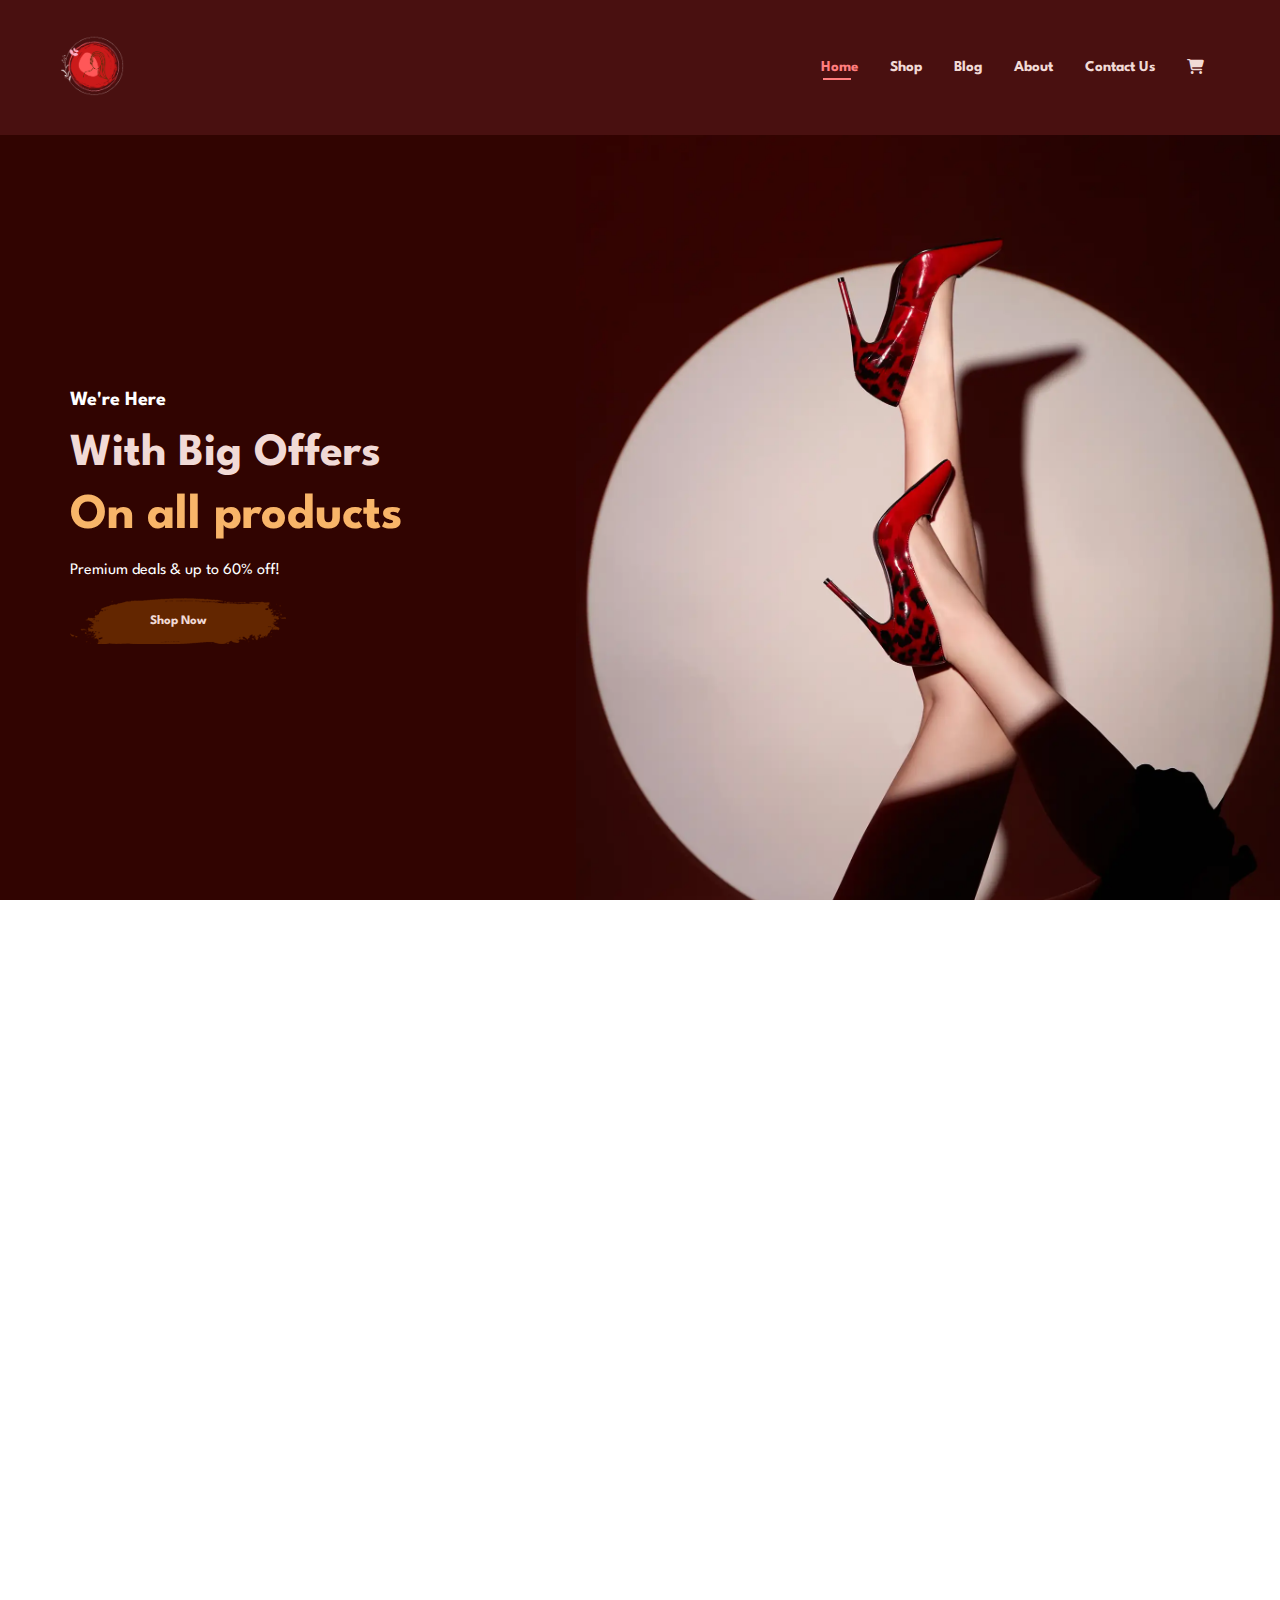
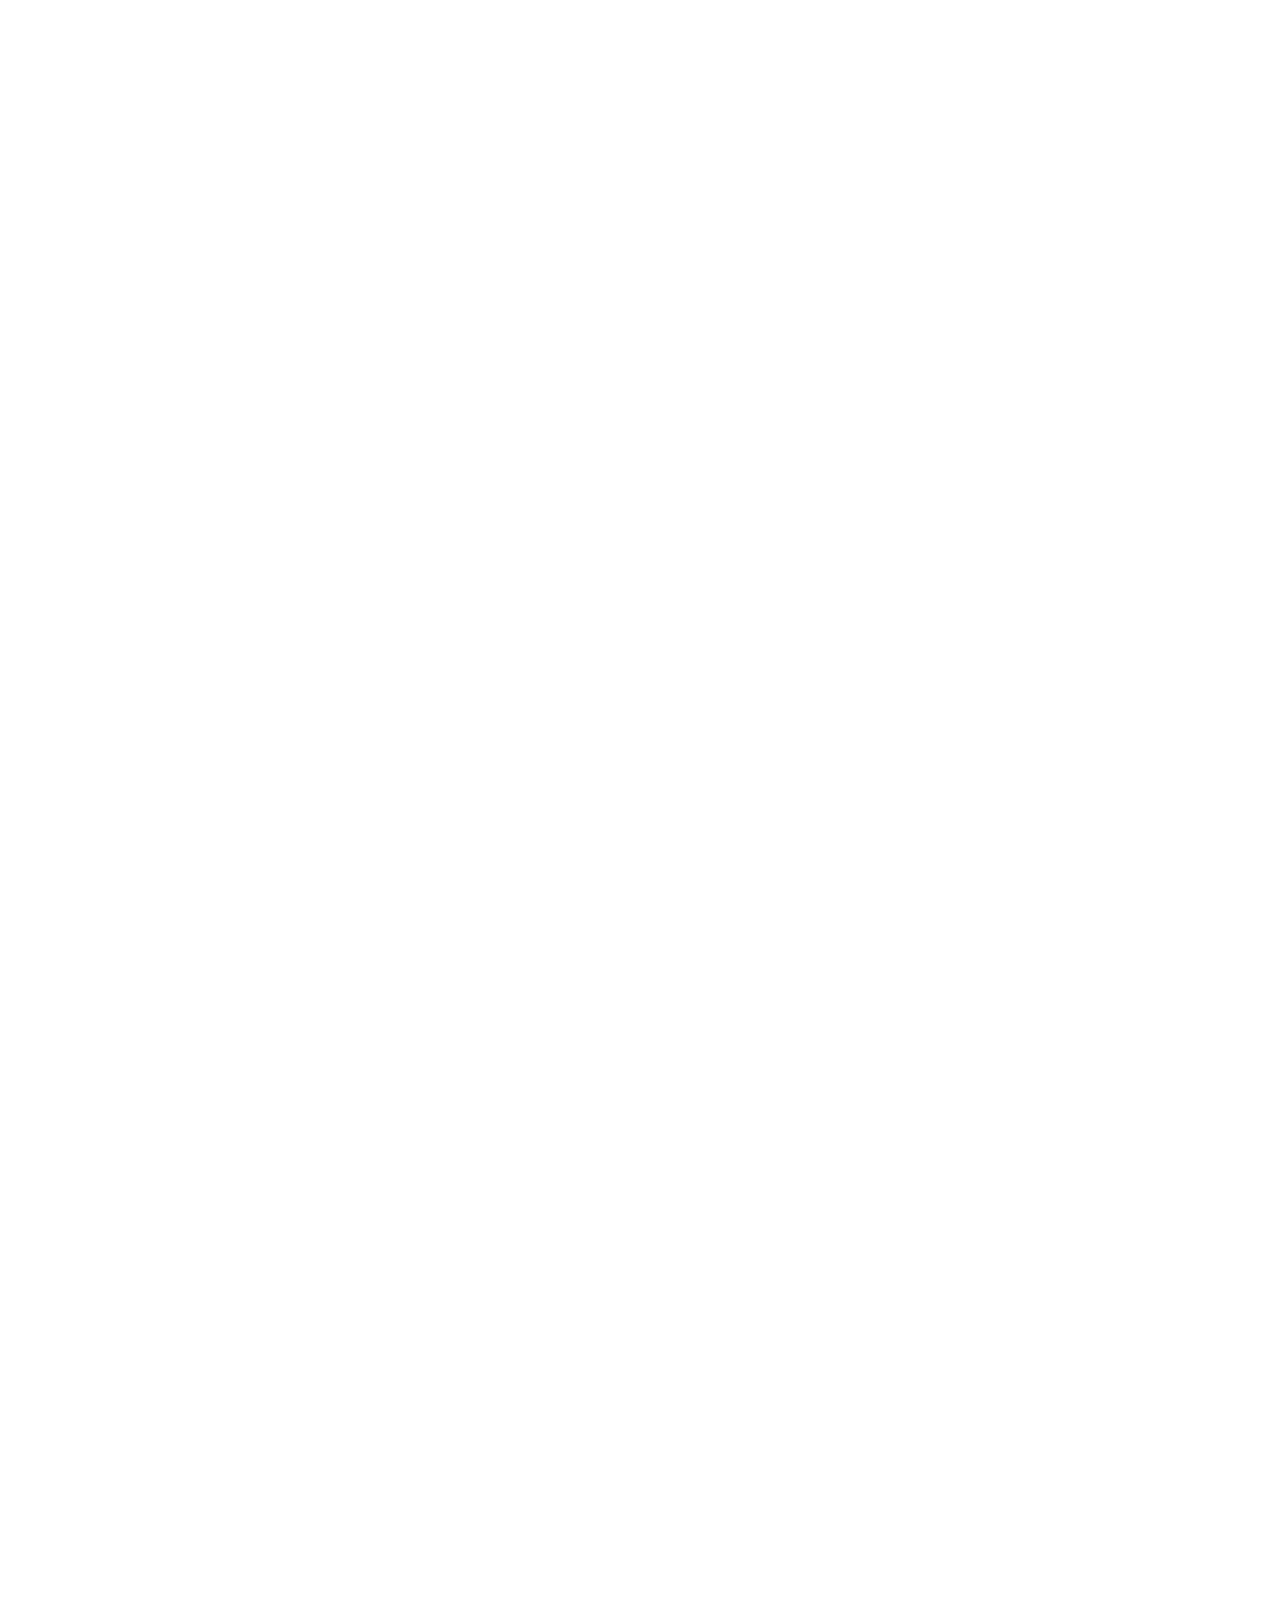
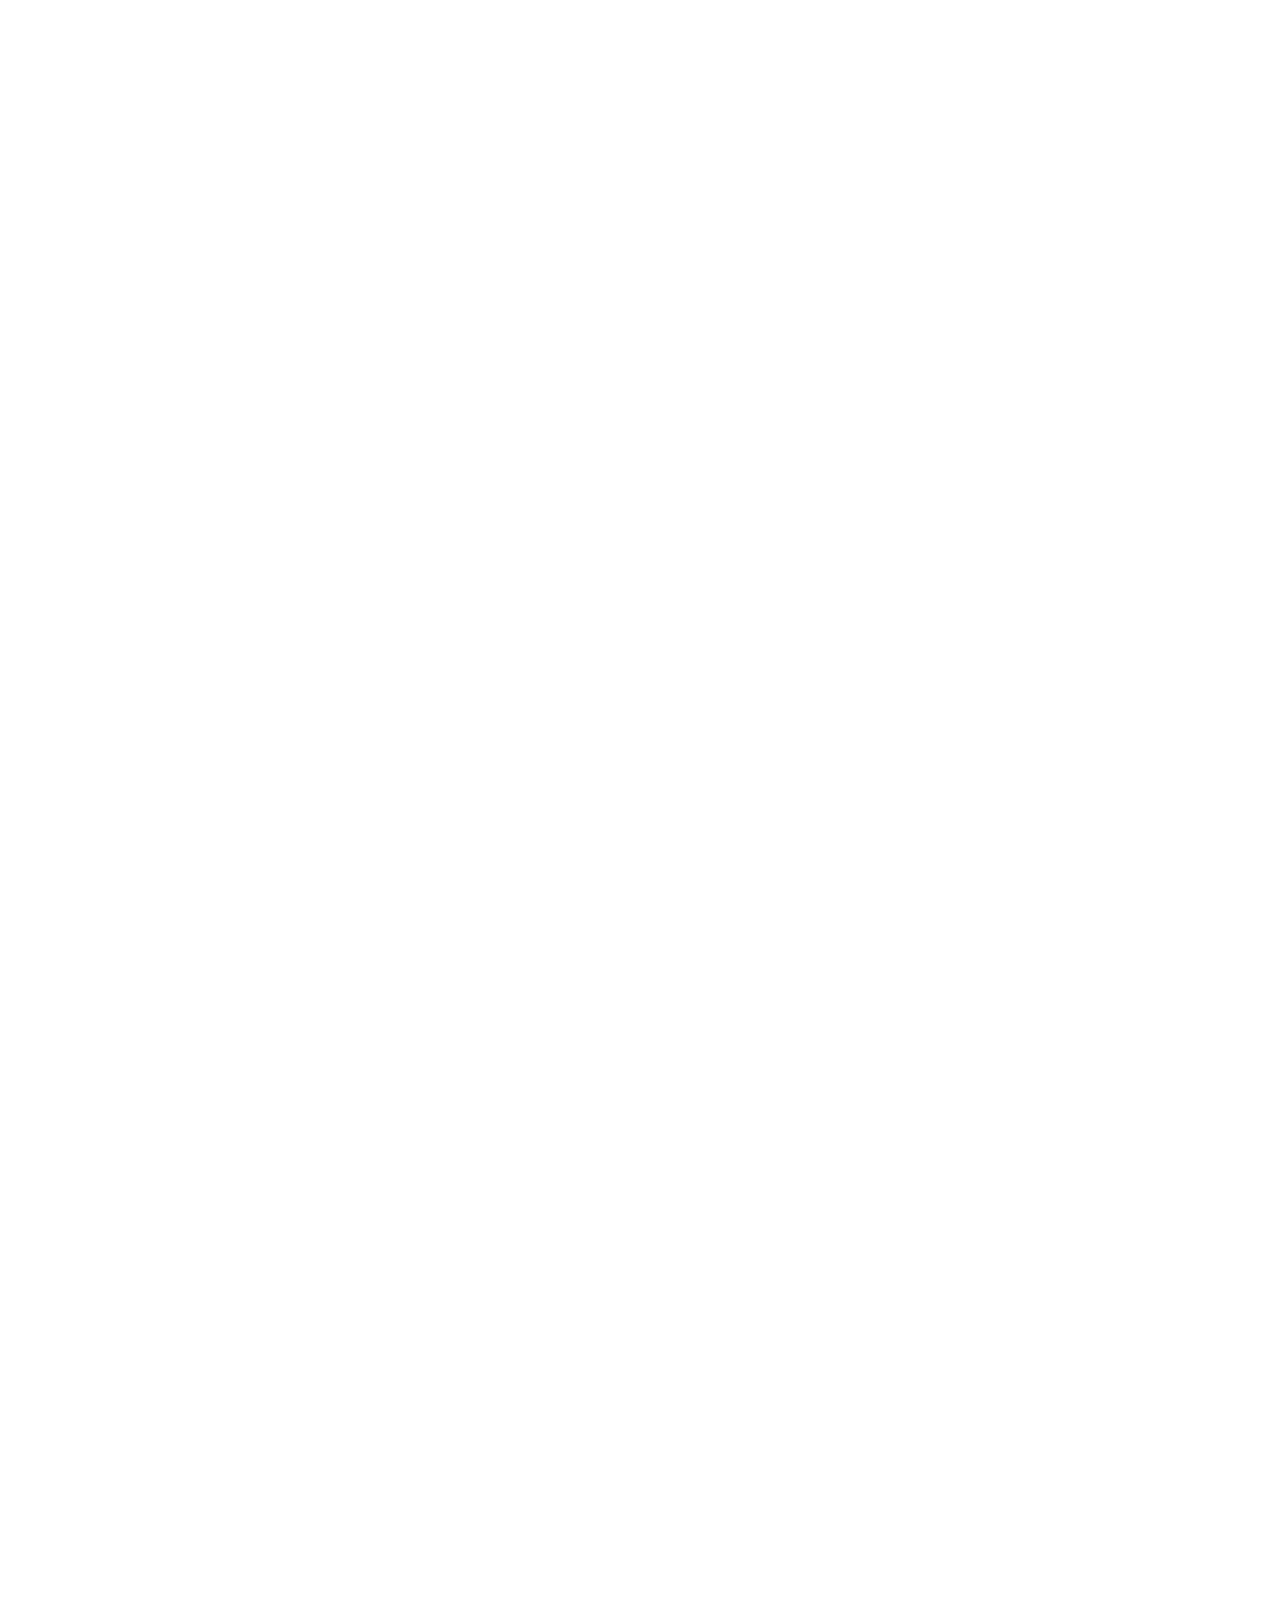
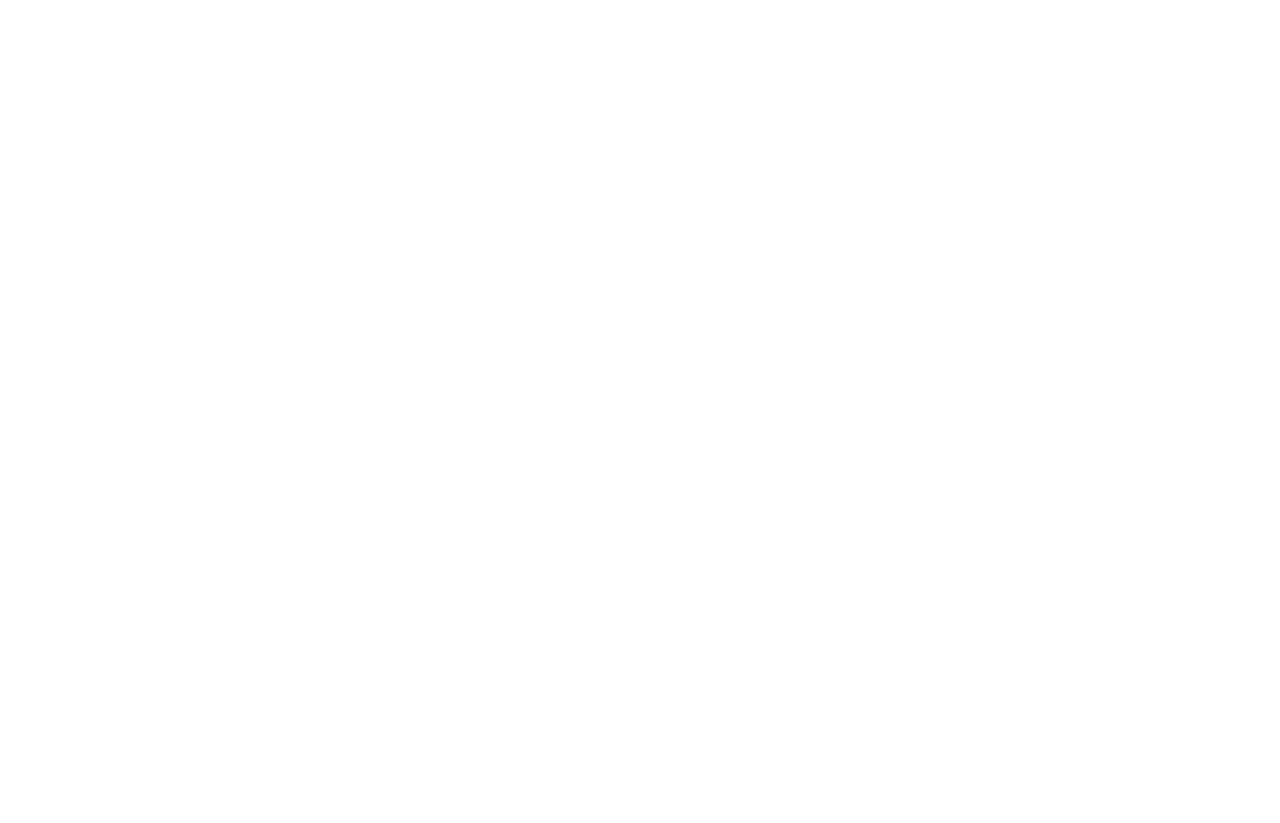
==== commit f85e74b7: "Update index.html" ====
--- a/index.html
+++ b/index.html
@@ -2,392 +2,399 @@
 <html lang="en">
 
 <head>
-    <meta charset="UTF-8">
-    <meta name="viewport" content="width=device-width, initial-scale=1.0">
-    <title>Foot Size</title>
-
-    <link rel="stylesheet" href="index.css">
-    <link rel="stylesheet" href="https://cdnjs.cloudflare.com/ajax/libs/font-awesome/6.2.1/css/all.min.css" />
-    <link rel="icon" href="logo1.png">
-
+  <meta charset="UTF-8" />
+  <meta name="viewport" content="width=device-width, initial-scale=1.0" />
+  <title>Foot Size</title>
+
+  <link rel="stylesheet" href="index.css" />
+  <link rel="stylesheet" href="https://cdnjs.cloudflare.com/ajax/libs/font-awesome/6.2.1/css/all.min.css" />
+  <link rel="icon" href="img/logo/logo1.png" />
 </head>
 
 <body>
-    <!-- Navbar Section -->
-    <section id="navbarSection">
-
-        <a href="#"><img src="logo1.png" class="logo" alt="logo"></a>
-        <div>
-            <ul id="navbar">
-                <li><a href="index.html" class="active">Home</a></li>
-                <li><a href="shop.html">Shop</a></li>
-                <li><a href="blog.html">Blog</a></li>
-                <li><a href="about.html">About</a></li>
-                <li><a href="contact.html">Contact Us</a></li>
-                <li><a href="addbag.html">
-                        <i class="fa-solid fa-cart-shopping"></i>
-                    </a></li>
-                <a href="#" id="closeBtn"><i class="fa-regular fa-circle-xmark"></i></a>
-            </ul>
-        </div>
-        <div id="menu">
-            <i id="menubar" class="fa-solid fa-bars"></i>
-        </div>
-    </section>
-
-    <!-- Heading Section -->
-    <section id="headings">
-        <div class="leftHead">
-            <h4>We're Here</h4>
-            <h2>With Big Offers </h2>
-            <h1>On all products</h1>
-            <p>Premium deals & up to 60% off!</p>
-            <button>Shop Now</button>
-        </div>
-        <div class="rightHead">
-
-        </div>
-
-    </section>
-
-    <!-- Feature Section -->
-    <section id="features">
-        <div class="featureBox">
-            <img src="./img/features/free.png" alt="">
-            <h6>Free Shipping</h6>
-        </div>
-        <div class="featureBox">
-            <img src="./img/features/online.png" alt="">
-            <h6>Online Order</h6>
-        </div>
-        <div class="featureBox">
-            <img src="./img/features/saveMoney.png" alt="">
-            <h6>Save Money</h6>
-        </div>
-
-        <div class="featureBox">
-            <img src="./img/features/offer.webp" alt="">
-            <h6>Best Offers</h6>
-        </div>
-        <div class="featureBox">
-            <img src="./img/features/24_7.webp" alt="">
-            <h6>24/7 Available</h6>
-        </div>
-
-
-    </section>
-
-
-    <!-- Products1  Section -->
-    <section id="products1">
-        <h2>Our Products</h2>
-        <p>Latest Collection</p>
-        <div class="productContainer">
-            <div class="prod">
-                <img src="img/products/heel_pro1.jpg" alt="">
-                <div class="pro-desc">
-                    <span>DUNE LONDON</span>
-                    <h5>Women Audley Embellished Pumps</h5>
-                    <div class="rating">
-                        <i class="fas fa-star"></i>
-                        <i class="fas fa-star"></i>
-                        <i class="fas fa-star"></i>
-                        <i class="fas fa-star"></i>
-                        <i class="fas fa-star"></i>
-                    </div>
-                    <h4>₹30,000</h4>
-                </div>
-                <a href="#"><i class="fa-solid fa-cart-shopping cart"></i></a>
-            </div>
-            <div class="prod">
-                <img src="img/products/heel_pro2.webp" alt="">
-                <div class="pro-desc">
-                    <span>DUNE LONDON</span>
-                    <h5>Women Audley Embellished Pumps</h5>
-                    <div class="rating">
-                        <i class="fas fa-star"></i>
-                        <i class="fas fa-star"></i>
-                        <i class="fas fa-star"></i>
-                        <i class="fas fa-star"></i>
-                        <i class="fas fa-star"></i>
-                    </div>
-                    <h4>₹30,000</h4>
-                </div>
-                <a href="#"><i class="fa-solid fa-cart-shopping cart"></i></a>
-            </div>
-            <div class="prod">
-                <img src="img/products/heel_pro3.webp" alt="">
-                <div class="pro-desc">
-                    <span>DUNE LONDON</span>
-                    <h5>Women Audley Embellished Pumps</h5>
-                    <div class="rating">
-                        <i class="fas fa-star"></i>
-                        <i class="fas fa-star"></i>
-                        <i class="fas fa-star"></i>
-                        <i class="fas fa-star"></i>
-                        <i class="fas fa-star"></i>
-                    </div>
-                    <h4>₹30,000</h4>
-                </div>
-                <a href="#"><i class="fa-solid fa-cart-shopping cart"></i></a>
-            </div>
-            <div class="prod">
-                <img src="img/products/heel_pro4.jpeg" alt="">
-                <div class="pro-desc">
-                    <span>DUNE LONDON</span>
-                    <h5>Women Audley Embellished Pumps</h5>
-                    <div class="rating">
-                        <i class="fas fa-star"></i>
-                        <i class="fas fa-star"></i>
-                        <i class="fas fa-star"></i>
-                        <i class="fas fa-star"></i>
-                        <i class="fas fa-star"></i>
-                    </div>
-                    <h4>₹30,000</h4>
-                </div>
-                <a href="#"><i class="fa-solid fa-cart-shopping cart"></i></a>
-            </div>
-            <div class="prod">
-                <img src="img/products/heel_pro5.jpeg" alt="">
-                <div class="pro-desc">
-                    <span>DUNE LONDON</span>
-                    <h5>Women Audley Embellished Pumps</h5>
-                    <div class="rating">
-                        <i class="fas fa-star"></i>
-                        <i class="fas fa-star"></i>
-                        <i class="fas fa-star"></i>
-                        <i class="fas fa-star"></i>
-                        <i class="fas fa-star"></i>
-                    </div>
-                    <h4>₹30,000</h4>
-                </div>
-                <a href="#"><i class="fa-solid fa-cart-shopping cart"></i></a>
-            </div>
-            <div class="prod">
-                <img src="img/products/heel_pro6.jpeg" alt="">
-                <div class="pro-desc">
-                    <span>DUNE LONDON</span>
-                    <h5>Women Audley Embellished Pumps</h5>
-                    <div class="rating">
-                        <i class="fas fa-star"></i>
-                        <i class="fas fa-star"></i>
-                        <i class="fas fa-star"></i>
-                        <i class="fas fa-star"></i>
-                        <i class="fas fa-star"></i>
-                    </div>
-                    <h4>₹30,000</h4>
-                </div>
-                <a href="#"><i class="fa-solid fa-cart-shopping cart"></i></a>
-            </div>
-        </div>
-    </section>
-
-    <!-- Banner Section -->
-    <section id="banner">
-        <h4>Our Services</h4>
-        <h2>Up to <span>60% off</span> <br>
-            On All Your Favourite Brands </h2>
-        <button>Shop Now</button>
-    </section>
-
-
-    <!-- Arrival Section -->
-    <section id="products1">
-        <h2>New Collection</h2>
-        <p>Latest Collection</p>
-        <div class="productContainer">
-            <div class="prod">
-                <img src="img/arrival/arrival1.jpeg" alt="">
-                <div class="pro-desc">
-                    <span>DUNE LONDON</span>
-                    <h5>Women Audley Embellished Pumps</h5>
-                    <div class="rating">
-                        <i class="fas fa-star"></i>
-                        <i class="fas fa-star"></i>
-                        <i class="fas fa-star"></i>
-                        <i class="fas fa-star"></i>
-                        <i class="fas fa-star"></i>
-                    </div>
-                    <h4>₹30,000</h4>
-                </div>
-                <a href="#"><i class="fa-solid fa-cart-shopping cart"></i></a>
-            </div>
-            <div class="prod">
-                <img src="img/arrival/arrival2.jpeg" alt="">
-                <div class="pro-desc">
-                    <span>DUNE LONDON</span>
-                    <h5>Women Audley Embellished Pumps</h5>
-                    <div class="rating">
-                        <i class="fas fa-star"></i>
-                        <i class="fas fa-star"></i>
-                        <i class="fas fa-star"></i>
-                        <i class="fas fa-star"></i>
-                        <i class="fas fa-star"></i>
-                    </div>
-                    <h4>₹30,000</h4>
-                </div>
-                <a href="#"><i class="fa-solid fa-cart-shopping cart"></i></a>
-            </div>
-            <div class="prod">
-                <img src="img/arrival/arrival3.jpeg" alt="">
-                <div class="pro-desc">
-                    <span>DUNE LONDON</span>
-                    <h5>Women Audley Embellished Pumps</h5>
-                    <div class="rating">
-                        <i class="fas fa-star"></i>
-                        <i class="fas fa-star"></i>
-                        <i class="fas fa-star"></i>
-                        <i class="fas fa-star"></i>
-                        <i class="fas fa-star"></i>
-                    </div>
-                    <h4>₹30,000</h4>
-                </div>
-                <a href="#"><i class="fa-solid fa-cart-shopping cart"></i></a>
-            </div>
-            <div class="prod">
-                <img src="img/arrival/arrival4.webp" alt="">
-                <div class="pro-desc">
-                    <span>DUNE LONDON</span>
-                    <h5>Women Audley Embellished Pumps</h5>
-                    <div class="rating">
-                        <i class="fas fa-star"></i>
-                        <i class="fas fa-star"></i>
-                        <i class="fas fa-star"></i>
-                        <i class="fas fa-star"></i>
-                        <i class="fas fa-star"></i>
-                    </div>
-                    <h4>₹30,000</h4>
-                </div>
-                <a href="#"><i class="fa-solid fa-cart-shopping cart"></i></a>
-            </div>
-            <div class="prod">
-                <img src="img/arrival/arrival5.jpeg" alt="">
-                <div class="pro-desc">
-                    <span>DUNE LONDON</span>
-                    <h5>Women Audley Embellished Pumps</h5>
-                    <div class="rating">
-                        <i class="fas fa-star"></i>
-                        <i class="fas fa-star"></i>
-                        <i class="fas fa-star"></i>
-                        <i class="fas fa-star"></i>
-                        <i class="fas fa-star"></i>
-                    </div>
-                    <h4>₹30,000</h4>
-                </div>
-                <a href="#"><i class="fa-solid fa-cart-shopping cart"></i></a>
-            </div>
-            <div class="prod">
-                <img src="img/arrival/arrival6.webp" alt="">
-                <div class="pro-desc">
-                    <span>DUNE LONDON</span>
-                    <h5>Women Audley Embellished Pumps</h5>
-                    <div class="rating">
-                        <i class="fas fa-star"></i>
-                        <i class="fas fa-star"></i>
-                        <i class="fas fa-star"></i>
-                        <i class="fas fa-star"></i>
-                        <i class="fas fa-star"></i>
-                    </div>
-                    <h4>₹30,000</h4>
-                </div>
-                <a href="#"><i class="fa-solid fa-cart-shopping cart"></i></a>
-            </div>
-        </div>
-    </section>
-
-    <!-- Home multi Banners Section -->
-    <section id="multi-banner">
-        <div class="banner-box">
-            <h4>Amazing Deals</h4>
-            <h3>Buy 3 <br> Get 1 Free</h3>
-            <span>The Best Footwear is on <br> sale at <span class="siteName">Foot Size</span> </span>
-            <button>Get Now</button>
-        </div>
-
-        <div class="banner-box multi-ban2">
-            <h4>Beautiful Collection</h4>
-            <h3>Comfort With <br>Style </h3>
-            <span>The Best Footwear is on <br> sale at <span class="siteName">Foot Size</span> </span>
-            <button class="multi-ban2btn">Explore Now</button>
-        </div>
-    </section>
-
-    <!-- Home multi Banners 2 Section -->
-    <section id="multi-banner2">
-        <a href="#">
-            <div class="banner-box banner-box21">
-                <h3>Heels</h3>
-            </div>
-        </a>
-
-        <a href="#">
-            <div class="banner-box banner-box22">
-                <h3>Flats</h3>
-            </div>
-        </a>
-
-
-        <a href="#">
-            <div class="banner-box banner-box23">
-                <h3>Boots</h3>
-            </div>
-        </a>
-    </section>
-
-    <section id="emailLetter">
-        <div class="letterLeft">
-            <h4>Sign Up For Updates</h4>
-            <p>Get E-mail Updates About Our New Collections & <span>Best Offers</span></p>
-        </div>
-        <div class="emailInput">
-            <input type="text" placeholder="Your Email Address">
-            <button class="emailBtn">Sign Up</button>
-        </div>
-    </section>
-
-    <footer>
-        <div class="box footer1">
-            <img src="logo2.png" alt="">
-            <h4>Contact</h4>
-            <p><strong>Address: </strong>Near Police Station, Gangashahar <br>Bikaner(Rajasthan)</p>
-            <p><strong>Phone: </strong>+91 8094301208</p>
-            <div class="follows">
-                <h4>Follow Us On</h4>
-                <div class="followIcons">
-                    <i class="fa-brands fa-facebook-f"></i>
-                    <i class="fa-brands fa-instagram"></i>
-                    <i class="fa-brands fa-twitter"></i>
-                    <i class="fa-brands fa-youtube"></i>
-                </div>
-            </div>
-        </div>
-        <div class="box footer2">
-            <h4>About</h4>
-            <a href="#">About Us</a>
-            <a href="#">T & C</a>
-            <a href="#">Privacy Policy</a>
-            <a href="#">Delivery Information</a>
-            <a href="#">Contact Us</a>
-        </div>
-        <div class="box footer3">
-            <h4>My Account</h4>
-            <a href="#">Sign In</a>
-            <a href="#">Wishlist</a>
-            <a href="#">View Cart</a>
-            <a href="#">Track My Order</a>
-            <a href="#">Help</a>
-        </div>
-        <div class="box footer4">
-            <h4>Security</h4>
-            <p>Secured Payment Gateways</p>
-            <img src="img/pay/pay.png" alt="">
-        </div>
-
-        <div class="footerCopyRight">
-            &#169; 2023, Priyanka's Footwear Template
-        </div>
-    </footer>
-    <script src="index.js"></script>
+  <!-- Navbar Section -->
+  <section id="navbarSection">
+    <a href="#"><img src="img/logo/logo1.png" class="logo" alt="logo" /></a>
+    <div>
+      <ul id="navbar">
+        <li><a href="index.html" class="active">Home</a></li>
+        <li><a href="shopping.html">Shop</a></li>
+        <li><a href="blog.html">Blog</a></li>
+        <li><a href="about.html">About</a></li>
+        <li><a href="contact.html">Contact Us</a></li>
+        <li>
+          <a href="addbag.html">
+            <i class="fa-solid fa-cart-shopping"></i>
+          </a>
+        </li>
+        <a href="#" id="closeBtn"><i class="fa-regular fa-circle-xmark"></i></a>
+      </ul>
+    </div>
+    <div id="menu">
+      <i id="menubar" class="fa-solid fa-bars"></i>
+    </div>
+  </section>
+
+  <!-- Heading Section -->
+  <section id="headings">
+    <div class="leftHead">
+      <h4>We're Here</h4>
+      <h2>With Big Offers</h2>
+      <h1>On all products</h1>
+      <p>Premium deals & up to 60% off!</p>
+      <button>Shop Now</button>
+    </div>
+    <div class="rightHead"></div>
+  </section>
+
+  <!-- Feature Section -->
+  <section id="features">
+    <div class="featureBox">
+      <img src="./img/features/free.png" alt="" />
+      <h6>Free Shipping</h6>
+    </div>
+    <div class="featureBox">
+      <img src="./img/features/online.png" alt="" />
+      <h6>Online Order</h6>
+    </div>
+    <div class="featureBox">
+      <img src="./img/features/saveMoney.png" alt="" />
+      <h6>Save Money</h6>
+    </div>
+
+    <div class="featureBox">
+      <img src="./img/features/offer.webp" alt="" />
+      <h6>Best Offers</h6>
+    </div>
+    <div class="featureBox">
+      <img src="./img/features/24_7.webp" alt="" />
+      <h6>24/7 Available</h6>
+    </div>
+  </section>
+
+  <!-- Products1  Section -->
+  <section id="products1">
+    <h2>Our Products</h2>
+    <p>Latest Collection</p>
+    <div class="productContainer">
+      <div class="prod" onclick="window.location.href='prodetail.html';">
+        <img src="img/products/product1.webp" alt="" />
+        <div class="pro-desc">
+          <span>Aiming High</span>
+          <h5>Women White Heel</h5>
+          <div class="rating">
+            <i class="fas fa-star"></i>
+            <i class="fas fa-star"></i>
+            <i class="fas fa-star"></i>
+            <i class="fas fa-star"></i>
+            <i class="fas fa-star"></i>
+          </div>
+          <h4>₹ 1,988</h4>
+        </div>
+        <a href="#"><i class="fa-solid fa-cart-shopping cart"></i></a>
+      </div>
+      <div class="prod">
+        <img src="img/products/pro2.avif" alt="" />
+        <div class="pro-desc">
+          <span>MIXT by Nykaa Fashion</span>
+          <h5>Cream Square Toe Ankle Length Heeled Boots</h5>
+          <div class="rating">
+            <i class="fas fa-star"></i>
+            <i class="fas fa-star"></i>
+            <i class="fas fa-star"></i>
+            <i class="fas fa-star"></i>
+            <i class="fas fa-star"></i>
+          </div>
+          <h4>₹ 4,699</h4>
+        </div>
+        <a href="#"><i class="fa-solid fa-cart-shopping cart"></i></a>
+      </div>
+      <div class="prod">
+        <img src="img/products/product3.webp" alt="" />
+        <div class="pro-desc">
+          <span>Purplehunt</span>
+          <h5>Women Beige Heels Sandal</h5>
+          <div class="rating">
+            <i class="fas fa-star"></i>
+            <i class="fas fa-star"></i>
+            <i class="fas fa-star"></i>
+            <i class="fas fa-star"></i>
+            <i class="fas fa-star"></i>
+          </div>
+          <h4>₹ 3,788</h4>
+        </div>
+        <a href="#"><i class="fa-solid fa-cart-shopping cart"></i></a>
+      </div>
+      <div class="prod">
+        <img src="img/products/product4.avif" alt="" />
+        <div class="pro-desc">
+          <span>House of Pataudi</span>
+          <h5>Women Embellished Ethnic Mojaris</h5>
+          <div class="rating">
+            <i class="fas fa-star"></i>
+            <i class="fas fa-star"></i>
+            <i class="fas fa-star"></i>
+            <i class="fas fa-star"></i>
+            <i class="fas fa-star"></i>
+          </div>
+          <h4>₹ 3,499</h4>
+        </div>
+        <a href="#"><i class="fa-solid fa-cart-shopping cart"></i></a>
+      </div>
+      <div class="prod">
+        <img src="img/products/product5.avif" alt="" />
+        <div class="pro-desc">
+          <span>DressBerry</span>
+          <h5>Fuchsia Pink Entwined Straps Open Toe Flats</h5>
+          <div class="rating">
+            <i class="fas fa-star"></i>
+            <i class="fas fa-star"></i>
+            <i class="fas fa-star"></i>
+            <i class="fas fa-star"></i>
+            <i class="fas fa-star"></i>
+          </div>
+          <h4>₹ 1,489</h4>
+        </div>
+        <a href="#"><i class="fa-solid fa-cart-shopping cart"></i></a>
+      </div>
+      <div class="prod">
+        <img src="img/products/product6.webp" alt="" />
+        <div class="pro-desc">
+          <span>roadster</span>
+          <h5>women black solid regular boots</h5>
+          <div class="rating">
+            <i class="fas fa-star"></i>
+            <i class="fas fa-star"></i>
+            <i class="fas fa-star"></i>
+            <i class="fas fa-star"></i>
+            <i class="fas fa-star"></i>
+          </div>
+          <h4>₹ 1,299</h4>
+        </div>
+        <a href="#"><i class="fa-solid fa-cart-shopping cart"></i></a>
+      </div>
+    </div>
+  </section>
+
+  <!-- Banner Section -->
+  <section id="banner">
+    <h4>Our Services</h4>
+    <h2>
+      Up to <span>60% off</span> <br />
+      On All Your Favourite Brands
+    </h2>
+    <button>Shop Now</button>
+  </section>
+
+  <!-- Arrival Section -->
+  <section id="products1">
+    <h2>New Collection</h2>
+    <p>Fancy & Morden Styles</p>
+    <div class="productContainer">
+      <div class="prod">
+        <img src="img/arrival/arrival6.webp" alt="" />
+        <div class="pro-desc">
+          <span>Jeffrey Campbell</span>
+          <h5>SHAKE YA - Boots</h5>
+          <div class="rating">
+            <i class="fas fa-star"></i>
+            <i class="fas fa-star"></i>
+            <i class="fas fa-star"></i>
+            <i class="fas fa-star"></i>
+            <i class="fas fa-star"></i>
+          </div>
+          <h4>₹ 31,172</h4>
+        </div>
+        <a href="#"><i class="fa-solid fa-cart-shopping cart"></i></a>
+      </div>
+      <div class="prod">
+        <img src="img/arrival/arrival2.avif" alt="" />
+        <div class="pro-desc">
+          <span>DUNE LONDON</span>
+          <h5>Bento Courts Pumps</h5>
+          <div class="rating">
+            <i class="fas fa-star"></i>
+            <i class="fas fa-star"></i>
+            <i class="fas fa-star"></i>
+            <i class="fas fa-star"></i>
+            <i class="fas fa-star"></i>
+          </div>
+          <h4>₹ 13,000</h4>
+        </div>
+        <a href="#"><i class="fa-solid fa-cart-shopping cart"></i></a>
+      </div>
+      <div class="prod">
+        <img src="img/arrival/arrival3.webp" alt="" />
+        <div class="pro-desc">
+          <span>SHEIN</span>
+          <h5>Croc Embossed Stiletto Court Heels</h5>
+          <div class="rating">
+            <i class="fas fa-star"></i>
+            <i class="fas fa-star"></i>
+            <i class="fas fa-star"></i>
+            <i class="fas fa-star"></i>
+            <i class="fas fa-star"></i>
+          </div>
+          <h4>₹ 1,570</h4>
+        </div>
+        <a href="#"><i class="fa-solid fa-cart-shopping cart"></i></a>
+      </div>
+      <div class="prod">
+        <img src="img/arrival/arrival4.webp" alt="" />
+        <div class="pro-desc">
+          <span>LE SILLA</span>
+          <h5>ROSE 110 SATIN FEATHER-EMBELLISHED SANDALS</h5>
+          <div class="rating">
+            <i class="fas fa-star"></i>
+            <i class="fas fa-star"></i>
+            <i class="fas fa-star"></i>
+            <i class="fas fa-star"></i>
+            <i class="fas fa-star"></i>
+          </div>
+          <h4>₹ 32,500</h4>
+        </div>
+        <a href="#"><i class="fa-solid fa-cart-shopping cart"></i></a>
+      </div>
+      <div class="prod">
+        <img src="img/arrival/arrival5.jpeg" alt="" />
+        <div class="pro-desc">
+          <span>ZARA</span>
+          <h5>NEW ORIGINAL PINK Heel</h5>
+          <div class="rating">
+            <i class="fas fa-star"></i>
+            <i class="fas fa-star"></i>
+            <i class="fas fa-star"></i>
+            <i class="fas fa-star"></i>
+            <i class="fas fa-star"></i>
+          </div>
+          <h4>₹ 8,999</h4>
+        </div>
+        <a href="#"><i class="fa-solid fa-cart-shopping cart"></i></a>
+      </div>
+      <div class="prod">
+        <img src="img/arrival/arrival1.jpeg" alt="" />
+        <div class="pro-desc">
+          <span>nude woven mules</span>
+          <h5>Leather High Heels</h5>
+          <div class="rating">
+            <i class="fas fa-star"></i>
+            <i class="fas fa-star"></i>
+            <i class="fas fa-star"></i>
+            <i class="fas fa-star"></i>
+            <i class="fas fa-star"></i>
+          </div>
+          <h4>₹ 5,382</h4>
+        </div>
+        <a href="#"><i class="fa-solid fa-cart-shopping cart"></i></a>
+      </div>
+    </div>
+  </section>
+
+  <!-- Home multi Banners Section -->
+  <section id="multi-banner">
+    <div class="banner-box">
+      <h4>Amazing Deals</h4>
+      <h3>
+        Buy 3 <br />
+        Get 1 Free
+      </h3>
+      <span>The Best Footwear is on <br />
+        sale at <span class="siteName">Foot Size</span>
+      </span>
+      <button>Get Now</button>
+    </div>
+
+    <div class="banner-box multi-ban2">
+      <h4>Beautiful Collection</h4>
+      <h3>Comfort With <br />Style</h3>
+      <span>The Best Footwear is on <br />
+        sale at <span class="siteName">Foot Size</span>
+      </span>
+      <button class="multi-ban2btn">Explore Now</button>
+    </div>
+  </section>
+
+  <!-- Home multi Banners 2 Section -->
+  <section id="multi-banner2">
+    <a href="#">
+      <div class="banner-box banner-box21">
+        <h3>Heels</h3>
+      </div>
+    </a>
+
+    <a href="#">
+      <div class="banner-box banner-box22">
+        <h3>Flats</h3>
+      </div>
+    </a>
+
+    <a href="#">
+      <div class="banner-box banner-box23">
+        <h3>Boots</h3>
+      </div>
+    </a>
+  </section>
+
+  <section id="emailLetter">
+    <div class="letterLeft">
+      <h4>Sign Up For Updates</h4>
+      <p>
+        Get E-mail Updates About Our New Collections &
+        <span>Best Offers</span>
+      </p>
+    </div>
+    <div class="emailInput">
+      <input type="text" placeholder="Your Email Address" />
+      <button class="emailBtn">Sign Up</button>
+    </div>
+  </section>
+
+  <footer>
+    <div class="box footer1">
+      <img src="img/logo/logo2.png" alt="" />
+      <h4>Contact</h4>
+      <p>
+        <strong>Address: </strong>Near Police Station, Gangashahar
+        <br />Bikaner(Rajasthan)
+      </p>
+      <p><strong>Phone: </strong>+91 8094301208</p>
+      <div class="follows">
+        <h4>Follow Us On</h4>
+        <div class="followIcons">
+          <i class="fa-brands fa-facebook-f"></i>
+          <i class="fa-brands fa-instagram"></i>
+          <i class="fa-brands fa-twitter"></i>
+          <i class="fa-brands fa-youtube"></i>
+        </div>
+      </div>
+    </div>
+    <div class="box footer2">
+      <h4>About</h4>
+      <a href="#">About Us</a>
+      <a href="#">T & C</a>
+      <a href="#">Privacy Policy</a>
+      <a href="#">Delivery Information</a>
+      <a href="#">Contact Us</a>
+    </div>
+    <div class="box footer3">
+      <h4>My Account</h4>
+      <a href="#">Sign In</a>
+      <a href="#">Wishlist</a>
+      <a href="#">View Cart</a>
+      <a href="#">Track My Order</a>
+      <a href="#">Help</a>
+    </div>
+    <div class="box footer4">
+      <h4>Security</h4>
+      <p>Secured Payment Gateways</p>
+      <img src="img/pay/pay.png" alt="" />
+    </div>
+
+    <div class="footerCopyRight">
+      &#169; 2023, Priyanka's Footwear Template
+    </div>
+  </footer>
+  <script src="index.js"></script>
 </body>
 
 </html>
--- a/index.css
+++ b/index.css
@@ -45,7 +45,6 @@
 body {
   width: 100%;
   height: 100vh;
-  background-color: rgb(19 4 0);
 }
 
 html,
@@ -92,11 +91,9 @@
 
 #navbar li a:hover,
 #navbar li a.active {
-  /* color: #e77979; */
   color: #ff7e7e;
 }
 
-/* For underline in nav li tags:using ::after , for absolute position just add relative position to parent means in "li"*/
 #navbar li a.active::after,
 #navbar li a:hover::after {
   content: "";
@@ -145,7 +142,7 @@
   color: white;
 }
 .leftHead button {
-  background-image: url("./img/button.png");
+  background-image: url("./img/banner/button.png");
   background-repeat: no-repeat;
   background-color: transparent;
   font-size: 13px;
@@ -159,7 +156,7 @@
 .rightHead {
   padding-right: 200px;
   flex-basis: 55%;
-  background-image: url("./img/coolheel2.webp");
+  background-image: url("./img/mainPage/coolheel2.webp");
   height: 85vh;
   background-position: top -50px right 0;
   background-repeat: no-repeat;
@@ -198,8 +195,6 @@
   height: 18vh;
   margin-bottom: 10px;
   background: transparent;
-  /* mix-blend-mode: multiply;
-  filter: contrast(1); */
 }
 #features .featureBox h6 {
   padding: 9px 8px;
@@ -249,10 +244,10 @@
 }
 #products1 .prod {
   width: 20%;
-  min-width: 300px;
+  min-width: 260px;
   border-radius: 14px;
   border: 0.2px solid #f8bac5;
-  margin: 30px 40px;
+  margin: 20px 40px;
   box-shadow: 0px 0px 10px rgba(136, 4, 4, 0.1);
   cursor: pointer;
   transition: 0.3s ease;
@@ -264,7 +259,7 @@
 }
 #products1 .prod img {
   border-radius: 10px;
-  width: 80%;
+  width: 90%;
   margin-top: 20px;
   height: 35vh;
 }
@@ -276,12 +271,16 @@
 #products1 .prod .pro-desc span {
   color: #606063;
   font-size: 12px;
+  text-transform: uppercase;
 }
 
 #products1 .prod .pro-desc h5 {
   color: #1a1a1a;
-  font-size: 15px;
-}
+  font-size: 13px;
+  margin-top: 4px;
+  text-transform: capitalize;
+}
+
 #products1 .prod .pro-desc i {
   font-size: 12px;
   color: rgb(240, 181, 25);
@@ -319,7 +318,7 @@
   justify-content: center;
   align-items: center;
   text-align: center;
-  background-image: url(/img/b1.jpeg);
+  background-image: url(/img/banner/offerBanner.jpeg);
   width: 100%;
   height: 40vh;
   opacity: 0.9;
@@ -470,7 +469,7 @@
 }
 
 .banner-box21 {
-  background-image: url(/img/heelBanners/heel__logo.jpeg);
+  background-image: url(/img/typesBanner/heel__logo.jpeg);
 }
 
 .banner-box21 h3 {
@@ -479,7 +478,7 @@
 }
 
 #multi-banner2 .banner-box22 {
-  background-image: url(/img/flatBanner/flat_logo.png);
+  background-image: url(/img/typesBanner/flat_logo.png);
 }
 
 .banner-box22 h3 {
@@ -487,7 +486,7 @@
   background-color: rgb(191 137 100);
 }
 #multi-banner2 .banner-box23 {
-  background-image: url(/img/bootsBanner/boots_logo.webp);
+  background-image: url(/img/typesBanner/boots_logo.webp);
 }
 
 .banner-box23 h3 {
@@ -732,7 +731,7 @@
     width: 14vw;
   }
 }
-@media only screen and (max-width: 680px)and (min-width: 482px)  {
+@media only screen and (max-width: 680px) and (min-width: 482px) {
   #navbarSection .logo {
     width: 10vw;
   }
@@ -744,8 +743,629 @@
   }
 }
 
-@media only screen and (min-width: 1032px){
+@media only screen and (min-width: 1032px) {
   #navbarSection .logo {
     width: 5vw;
   }
 }
+
+/* ----------------------------------------------------- */
+/* Shop Page */
+/* ----------------------------------------------------- */
+
+#shopPageHeader {
+  background-image: url(img/shop/shopping.png);
+  background-color: black;
+  background-repeat: no-repeat;
+  width: 100%;
+  height: 35vh;
+  display: flex;
+  flex-direction: column;
+  justify-content: center;
+  align-items: center;
+  padding: 13px;
+}
+
+#shopPageHeader p {
+  margin: 0px;
+}
+#shopPageHeader p,
+#shopPageHeader h2 {
+  color: white;
+}
+
+#shopination {
+  background-color: #f1dad6;
+  padding-bottom: 40px;
+  text-align: center;
+}
+#shopination a {
+  text-decoration: none;
+  background-color: #8b5020;
+  color: white;
+  padding: 15px 20px;
+  border-radius: 4px;
+  font-weight: 500;
+}
+
+/* ----------------------------------------------------- */
+/* Shop Product Detail Page */
+/* ----------------------------------------------------- */
+
+#proDetails {
+  padding: 40px 80px;
+  margin-top: 18px;
+  display: flex;
+}
+
+#proDetails .proDeatilImg {
+  width: 40%;
+  margin-right: 50px;
+}
+
+#proDetails .otherImagesDiv {
+  display: flex;
+  justify-content: space-between;
+}
+#proDetails .otherImagesDiv .otherImageCol {
+  flex-basis: 22%;
+  cursor: pointer;
+}
+
+#proDetails .proDeatilContent {
+  width: 50%;
+  padding-top: 30px;
+}
+
+#proDetails .proDeatilContent h4 {
+  padding: 38px 0 22px 0;
+}
+#proDetails .proDeatilContent h2 {
+  font-size: 24px;
+}
+#proDetails .proDeatilContent select {
+  display: block;
+  padding: 6px 9px;
+  margin-bottom: 10px;
+}
+#proDetails .proDeatilContent select:focus {
+  outline: none;
+}
+#proDetails .proDeatilContent input {
+  width: 7%;
+  height: 43px;
+  padding-left: 12px;
+  font-size: 15px;
+  margin-right: 10px;
+}
+#proDetails .proDeatilContent input:focus {
+  outline: none;
+}
+#proDetails .proDeatilContent button {
+  font-size: 14px;
+  font-weight: bold;
+  padding: 14px 32px;
+  color: white;
+  background-color: #8b5020;
+  border-radius: 6px;
+  cursor: pointer;
+  border: none;
+  outline: none;
+  transition: 0.3s;
+}
+
+#proDetails .proDeatilContent span {
+  line-height: 24px;
+}
+
+/* .proDeatilContent ul{
+  margin-top: 10px ;
+
+} */
+.proDeatilContent li {
+  margin-top: 10px;
+  margin-left: 10px;
+}
+.proReturnDetail {
+  width: 100%;
+  margin-top: 22px;
+}
+@media only screen and (max-width: 960px) {
+  #proDetails {
+    display: flex;
+    flex-direction: column;
+    padding: 40px;
+  }
+  .proDeatilImg {
+    min-width: 100%;
+    margin-right: 0px;
+  }
+  #proDetails .proDeatilContent {
+    width: 100%;
+  }
+  #proDetails .proDeatilContent h4 {
+    padding: 10px 0;
+  }
+  #proDetails .proDeatilContent input {
+    width: 36px;
+    margin-bottom: 10px;
+  }
+}
+
+@media only screen and (min-width: 1550px) {
+  .proDeatilImg {
+    width: 30%;
+  }
+  #BigImage {
+    height: 76vh;
+  }
+}
+
+/* ----------------------------------------------------- */
+/* Blog Page */
+/* ----------------------------------------------------- */
+
+#shopPageHeader.blogPageHeader {
+  background-image: url(img/blog/blog.png);
+  background-size: cover;
+  opacity: 0.9;
+  background-color: black;
+}
+
+#blogs {
+  padding: 145px 145px 0 145px;
+}
+
+.blogBoxes {
+  display: flex;
+  align-items: center;
+  width: 100%;
+  position: relative;
+  padding-bottom: 95px;
+}
+
+.blogBoxes .blogImage {
+  width: 50%;
+  margin-right: 40px;
+}
+.blogBoxes img {
+  width: 100%;
+  height: 280px;
+  object-fit: cover;
+}
+
+.blogBoxes .blogDetails {
+  width: 50%;
+}
+
+.blogBoxes .blogDetails a {
+  position: relative;
+  text-decoration: none;
+  font-size: 14px;
+  color: black;
+  font-weight: 600;
+  transition: 0.3s;
+}
+
+.blogBoxes .blogDetails a::after {
+  content: "";
+  position: absolute;
+  width: 50px;
+  height: 1.5px;
+  background-color: black;
+  top: 10px;
+  right: -60px;
+}
+.blogBoxes .blogDetails a:hover {
+  color: #c21051;
+}
+
+.blogBoxes .blogDetails a:hover::after {
+  background-color: #c21051;
+}
+
+.blogBoxes h1 {
+  position: absolute;
+  top: -45px;
+  left: 0;
+  font-size: 70px;
+  font-weight: bold;
+  color: #3a302ecf;
+  z-index: -1;
+}
+
+@media only screen and (max-width: 440px) {
+  #blogs {
+    padding: 30px 20px;
+  }
+  .blogBoxes {
+    flex-direction: column;
+    align-items: flex-start;
+  }
+  .blogBoxes .blogImage {
+    width: 100%;
+    margin-right: 0px;
+    margin-bottom: 30px;
+  }
+
+  .blogBoxes h1 {
+    font-size: 30px;
+    top: -35px;
+  }
+  .blogBoxes .blogDetails {
+    width: 100%;
+  }
+}
+
+@media only screen and (max-width: 670px) and (min-width: 441px) {
+  #blogs {
+    padding: 80px 35px;
+  }
+
+  .blogBoxes .blogImage {
+    margin-right: 29px;
+  }
+
+  .blogBoxes h1 {
+    top: -40px;
+    /* left: 0; */
+    font-size: 30px;
+  }
+  .blogBoxes .blogDetails {
+    width: 100%;
+  }
+}
+
+@media only screen and (max-width: 840px) and (min-width: 671px) {
+  #blogs {
+    padding: 80px 70px;
+  }
+}
+
+/* ----------------------------------------------------- */
+/* About Page */
+/* ----------------------------------------------------- */
+
+#shopPageHeader.aboutPageHeader {
+  background-image: url(img/about/About.png);
+  background-size: cover;
+}
+
+#aboutSection1 {
+  padding: 40px 40px;
+  display: flex;
+  align-items: center;
+}
+
+#aboutSection1 img {
+  width: 50%;
+  height: auto;
+}
+#aboutSection1 h2 {
+  font-size: 40px;
+}
+#aboutSection1 p {
+  line-height: 1.5;
+}
+#aboutSection1 div {
+  padding-left: 40px;
+}
+
+marquee {
+  padding: 10px;
+  color: #ff4701;
+  font-weight: 700;
+}
+
+@media only screen and (max-width: 799px) {
+  #shopPageHeader.aboutPageHeader {
+    height: 20vh;
+  }
+  #aboutSection1 p {
+    font-size: 10px;
+  }
+}
+
+@media only screen and (max-width: 667px) {
+  #aboutSection1 {
+    padding: 42px 29px;
+    display: flex;
+    flex-direction: column;
+  }
+  #aboutSection1 img {
+    width: 100%;
+    height: auto;
+  }
+  #aboutSection1 div {
+    margin-top: 10px;
+  }
+  #aboutSection1 div {
+    padding: 0px;
+  }
+  #aboutSection1 h2 {
+    font-size: 30px;
+    text-align: center;
+  }
+}
+
+@media only screen and (max-width: 390px) {
+  #shopPageHeader.aboutPageHeader {
+    height: 13vh;
+  }
+}
+
+/* ----------------------------------------------------- */
+/* Contact Page */
+/* ----------------------------------------------------- */
+
+#shopPageHeader.contactPageHeader {
+  background-image: url(img/about/contact.png);
+  background-size: cover;
+}
+
+#contactDetails {
+  display: flex;
+  align-items: center;
+  justify-content: space-between;
+  padding: 20px 40px;
+}
+
+#contactDetails .detailsBox {
+  width: 50%;
+}
+#contactDetails .detailsBox span,
+#contactForm form span {
+  font-size: 12px;
+}
+
+#contactDetails .detailsBox h2,
+#contactForm form h2 {
+  font-size: 23px;
+  line-height: 2;
+  padding: 20px 0;
+}
+
+#contactDetails .detailsBox h3 {
+  font-size: 16px;
+  padding-bottom: 16px;
+}
+
+#contactDetails .detailsBox li {
+  list-style: none;
+  display: flex;
+  padding: 10px 0;
+}
+
+#contactDetails .detailsBox li i {
+  font-size: 14px;
+  padding-right: 23px;
+}
+#contactDetails .detailsBox li p {
+  margin: 0;
+  font-size: 15px;
+}
+
+#contactDetails .map {
+  width: 45%;
+  height: 400px;
+}
+#contactDetails .map iframe {
+  width: 100%;
+  height: 100%;
+}
+
+#contactForm {
+  display: flex;
+  align-items: center;
+  justify-content: space-evenly;
+  padding: 30px 20px;
+  border: 1px solid #e1e1e1;
+}
+#contactForm form {
+  width: 70%;
+  display: flex;
+  flex-direction: column;
+  align-items: flex-start;
+  margin-bottom: 20px;
+}
+
+#contactForm form input,
+#contactForm form textarea {
+  width: 100%;
+  padding: 12px 16px;
+  outline: none;
+  margin-bottom: 18px;
+  border: 1px solid #e1e1e1;
+}
+#contactForm form .formBtn {
+  margin-top: 10px;
+  font-size: 12px;
+  padding: 12px 28px;
+  color: white;
+  background-color: #363732;
+  border-radius: 6px;
+  border: none;
+  cursor: pointer;
+  outline: none;
+  transition: 0.3s;
+}
+
+#contactForm .formImg {
+  width: 30%;
+  margin-right: 20px;
+}
+
+@media only screen and (max-width: 600px) {
+  #contactDetails {
+    display: flex;
+    flex-direction: column;
+    padding: 20px 50px;
+    align-items: flex-start;
+  }
+  #contactDetails .detailsBox {
+    width: 100%;
+  }
+  #contactDetails .map {
+    width: 100%;
+    height: auto;
+  }
+}
+@media only screen and (max-width: 757px) {
+  #contactDetails .detailsBox li p {
+    font-size: 10px;
+  }
+  #shopPageHeader.contactPageHeader {
+    height: 20vh;
+  }
+}
+
+/* ----------------------------------------------------- */
+/* Add Bag Page */
+/* ----------------------------------------------------- */
+
+#shopPageHeader.addBagPageHeader {
+  background-image: url(bag.png);
+  background-size: cover;
+}
+#cart {
+  padding: 40px;
+  overflow-x: auto;
+}
+
+#cart table {
+  width: 100%;
+  border-collapse: collapse;
+  table-layout: fixed;
+  white-space: wrap;
+}
+#cart table img {
+  width: 75px;
+}
+
+#cart table td {
+  text-align: center;
+}
+#cart table td:nth-child(1) {
+  width: 100px;
+}
+#cart table td:nth-child(2) {
+  width: 150px;
+}
+#cart table td:nth-child(3) {
+  width: 250px;
+}
+
+#cart table td:nth-child(4),
+#cart table td:nth-child(5),
+#cart table td:nth-child(6) {
+  width: 150px;
+}
+
+#cart table td:nth-child(5) input {
+  width: 60px;
+  padding: 12px 6px 12px 16px;
+}
+
+#cart table thead {
+  border: 1px solid #e2e9e1;
+  border-left: none;
+  border-right: none;
+}
+
+#cart table thead td {
+  font-weight: 500;
+  font-size: 14px;
+  padding: 20px 0;
+  text-transform: uppercase;
+}
+#cart table tbody tr td {
+  padding-top: 16px;
+}
+
+#cart table tbody tr td i {
+  color: #222;
+}
+
+#cart table tbody td {
+  font-size: 14px;
+}
+
+#addCart {
+  display: flex;
+  flex-wrap: wrap;
+  justify-content: space-between;
+  padding: 40px;
+}
+
+#couponDiv {
+  width: 50%;
+  margin-bottom: 28px;
+}
+
+#couponDiv h3,
+#totalCart h3 {
+  padding-bottom: 16px;
+}
+
+#couponDiv input {
+  padding: 12px 18px;
+  outline: none;
+  width: 60%;
+  margin-right: 10px;
+  border: 1px solid #e2e9e1;
+}
+
+#couponDiv button,
+#totalCart button {
+  margin-top: 10px;
+  font-size: 12px;
+  padding: 12px 28px;
+  color: white;
+  background-color: #363732;
+  border-radius: 6px;
+  border: none;
+  cursor: pointer;
+  outline: none;
+  transition: 0.3s;
+}
+
+#totalCart {
+  width: 50%;
+  margin-bottom: 28px;
+  border: 1px solid #e2e9e1;
+  padding: 30px;
+}
+
+#totalCart table {
+  border-collapse: collapse;
+  width: 100%;
+  margin-bottom: 20px;
+}
+
+#totalCart table td {
+  width: 50%;
+  border: 1px solid #e2e9e1;
+  padding: 10px;
+  font-size: 12px;
+}
+
+@media only screen and (max-width: 520px) {
+  #addCart {
+    display: flex;
+    flex-direction: column;
+  }
+  #couponDiv,
+  #couponDiv input,
+  #totalCart {
+    width: 100%;
+  }
+}
+
+@media only screen and (max-width: 757px) {
+  #contactDetails .detailsBox li p {
+    font-size: 10px;
+  }
+  #shopPageHeader.addBagPageHeader {
+    height: 18vh;
+  }
+}
